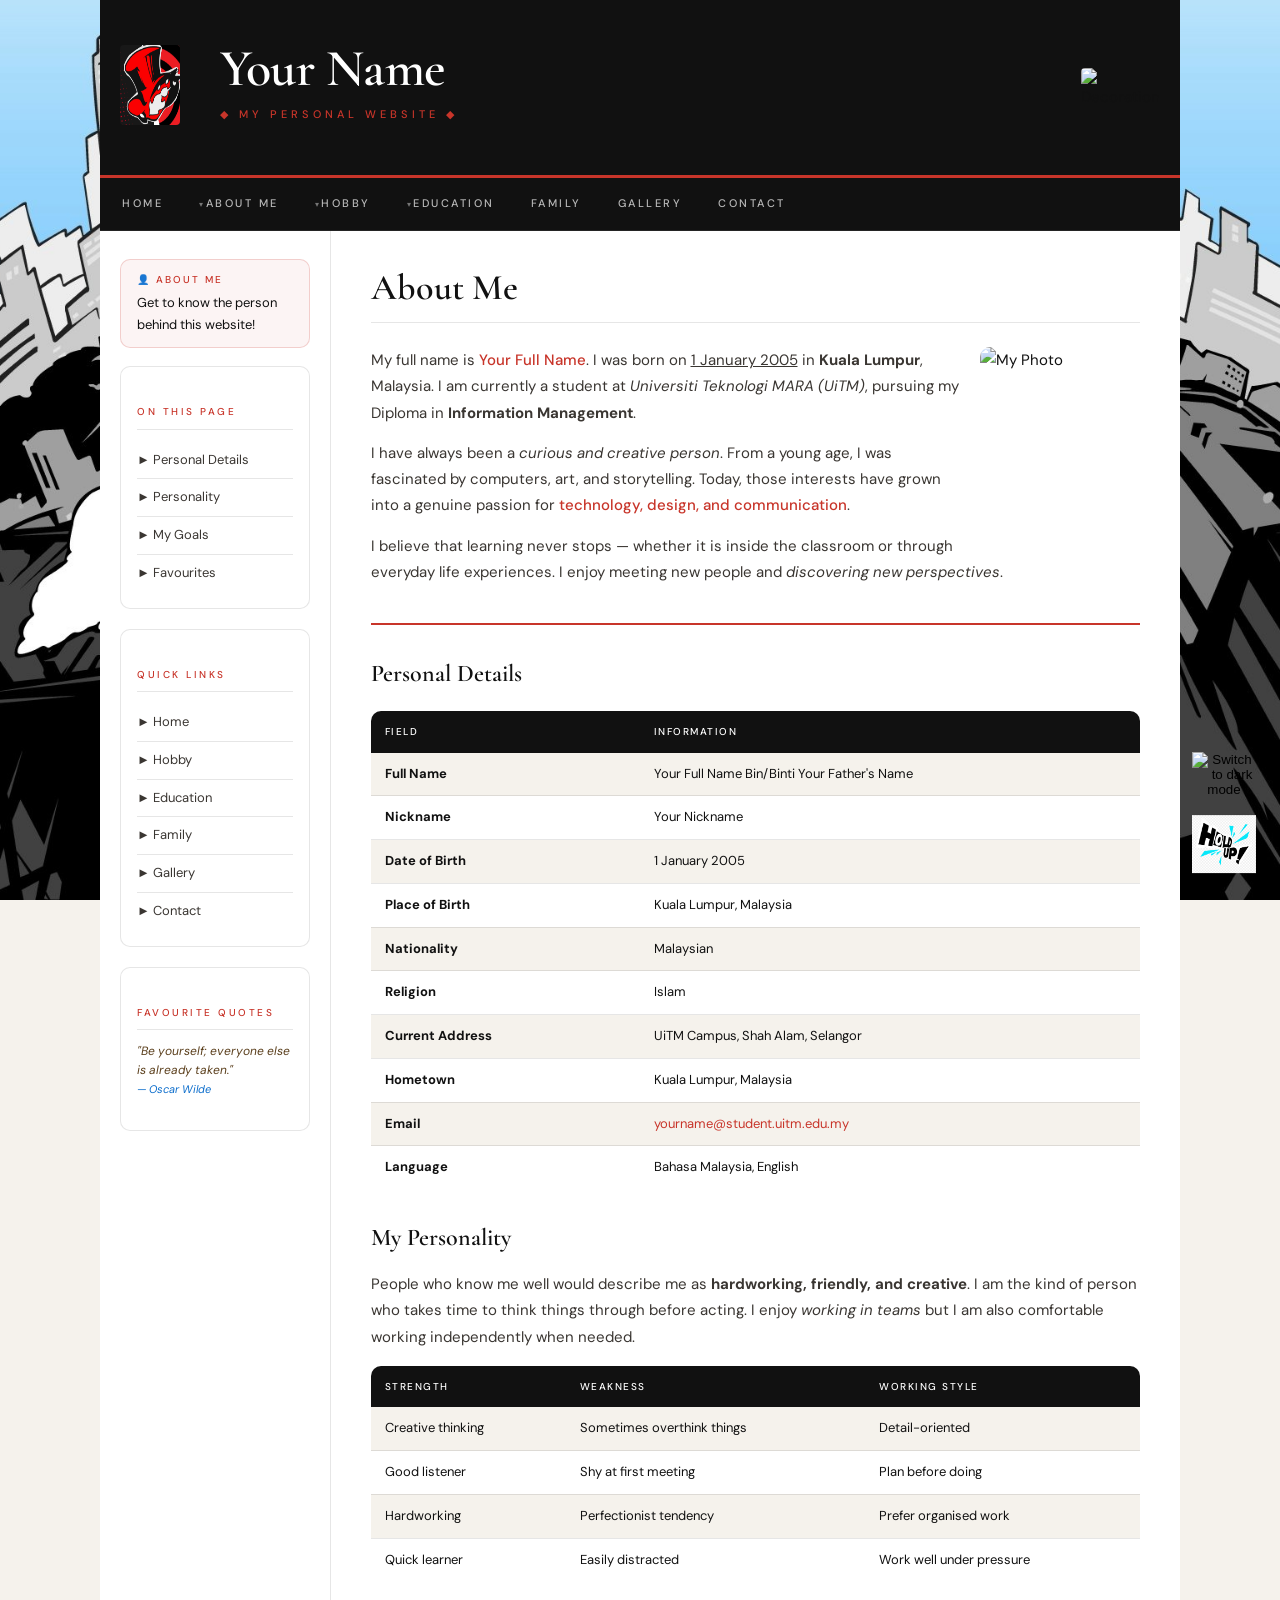
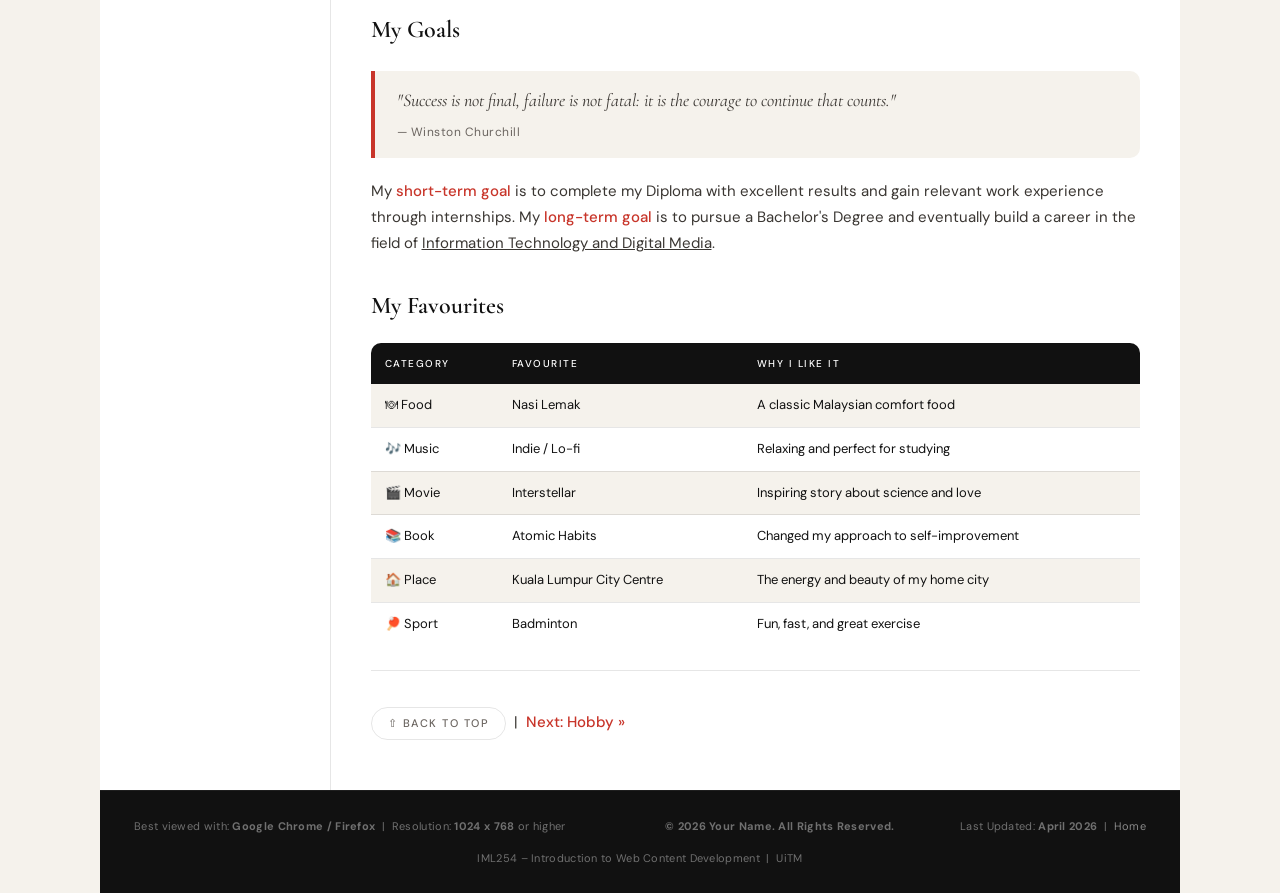
==== about.html @ 8f97bc29 "Update about.html" ====
<?xml version="1.0" encoding="UTF-8"?>
<!DOCTYPE html PUBLIC "-//W3C//DTD XHTML 1.0 Strict//EN"
  "http://www.w3.org/TR/xhtml1/DTD/xhtml1-strict.dtd">
<html xmlns="http://www.w3.org/1999/xhtml" xml:lang="en" lang="en">
<head>
  <meta http-equiv="Content-Type" content="text/html; charset=UTF-8" />
  <meta name="description" content="About Your Name - personal background, personality and goals" />
  <meta name="keywords" content="about me, personal details, background, uitm student" />
  <meta name="author" content="Your Name" />
  <title>About Me | My Personal Website</title>
  <link rel="stylesheet" type="text/css" href="css/styles.css" />
</head>
<body>

  <!-- BACKGROUND MUSIC -->
  <audio id="bg-music" src="audio/bg.mp3" loop="loop" preload="auto">
  </audio>

<div class="page-wrapper">

  <!-- HEADER / BANNER -->
  <div id="header">
    <table cellpadding="0" cellspacing="0" border="0">
      <tr>
        <td class="banner-left">
          <img src="images/logo.png" alt="Logo" width="80" height="80" />
        </td>
        <td class="banner-center">
          <p class="site-title">Your Name</p>
          <p class="site-subtitle">&#9670; My Personal Website &#9670;</p>
        </td>
        <td class="banner-right">
          <img src="images/banner-deco.png" alt="Decoration" width="80" height="80" />
        </td>
      </tr>
    </table>
  </div>

  <!-- NAVIGATION -->
 <div id="navigation">
  <ul id="nav-list">
    <li><a href="index.html">Home</a></li>
    <li>
      <a href="about.html">About Me</a>
      <ul>
        <li><a href="about.html#details">Personal Details</a></li>
        <li><a href="about.html#personality">Personality</a></li>
        <li><a href="about.html#goals">My Goals</a></li>
        <li><a href="about.html#favourites">Favourites</a></li>
      </ul>
    </li>
    <li>
      <a href="hobby.html">Hobby</a>
      <ul>
        <li><a href="hobby.html#photography">Photography</a></li>
        <li><a href="hobby.html#reading">Reading</a></li>
        <li><a href="hobby.html#badminton">Badminton</a></li>
        <li><a href="hobby.html#cooking">Cooking</a></li>
      </ul>
    </li>
    <li>
      <a href="education.html">Education</a>
      <ul>
        <li><a href="education.html#university">University</a></li>
        <li><a href="education.html#secondary">Secondary School</a></li>
        <li><a href="education.html#achievements">Achievements</a></li>
        <li><a href="education.html#cocurriculum">Co-Curriculum</a></li>
      </ul>
    </li>
    <li><a href="family.html">Family</a></li>
    <li><a href="gallery.html">Gallery</a></li>
    <li><a href="contact.html">Contact</a></li>
  </ul>
</div>

  <!-- MAIN TABLE LAYOUT -->
  <table id="main-table" cellpadding="0" cellspacing="0" border="0">
    <tr>

      <!-- SIDEBAR -->
      <td id="sidebar">
        <div class="announce-box">
          <strong>&#128100; About Me</strong>
          Get to know the person behind this website!
        </div>
        <div class="sidebar-box">
          <h3>On This Page</h3>
          <ul>
            <li><a href="#details">&#9658; Personal Details</a></li>
            <li><a href="#personality">&#9658; Personality</a></li>
            <li><a href="#goals">&#9658; My Goals</a></li>
            <li><a href="#favourites">&#9658; Favourites</a></li>
          </ul>
        </div>
        <div class="sidebar-box">
          <h3>Quick Links</h3>
          <ul>
            <li><a href="index.html">&#9658; Home</a></li>
            <li><a href="hobby.html">&#9658; Hobby</a></li>
            <li><a href="education.html">&#9658; Education</a></li>
            <li><a href="family.html">&#9658; Family</a></li>
            <li><a href="gallery.html">&#9658; Gallery</a></li>
            <li><a href="contact.html">&#9658; Contact</a></li>
          </ul>
        </div>
        <div class="sidebar-box">
          <h3>Favourite Quotes</h3>
          <p style="font-size: 12px; font-style: italic; color: #5a3e1b; line-height: 1.6;">
            "Be yourself; everyone else is already taken."<br />
            <span style="color: #0d6ecc; font-size: 11px;">&#8212; Oscar Wilde</span>
          </p>
        </div>
      </td>

      <!-- CONTENT -->
      <td id="content">
        <a name="top" id="top"></a>
        <h1>About Me</h1>

        <div class="clearfix">
          <img src="images/about-photo.jpg" alt="My Photo" width="160" height="190" class="float-right" />
          <p>My full name is <strong class="text-accent">Your Full Name</strong>. I was born on
          <u>1 January 2005</u> in <strong>Kuala Lumpur</strong>, Malaysia. I am currently
          a student at <em>Universiti Teknologi MARA (UiTM)</em>, pursuing my Diploma in
          <strong>Information Management</strong>.</p>
          <p>I have always been a <span class="text-italic">curious and creative person</span>.
          From a young age, I was fascinated by computers, art, and storytelling. Today,
          those interests have grown into a genuine passion for <span class="text-accent">
          technology, design, and communication</span>.</p>
          <p>I believe that learning never stops &#8212; whether it is inside the classroom or
          through everyday life experiences. I enjoy meeting new people and
          <em>discovering new perspectives</em>.</p>
        </div>

        <hr class="thick" />

        <a name="details" id="details"></a>
        <h2>Personal Details</h2>
        <table class="data-table" cellpadding="0" cellspacing="0" border="0">
          <tr><th style="width: 35%;">Field</th><th>Information</th></tr>
          <tr><td><strong>Full Name</strong></td><td>Your Full Name Bin/Binti Your Father's Name</td></tr>
          <tr><td><strong>Nickname</strong></td><td>Your Nickname</td></tr>
          <tr><td><strong>Date of Birth</strong></td><td>1 January 2005</td></tr>
          <tr><td><strong>Place of Birth</strong></td><td>Kuala Lumpur, Malaysia</td></tr>
          <tr><td><strong>Nationality</strong></td><td>Malaysian</td></tr>
          <tr><td><strong>Religion</strong></td><td>Islam</td></tr>
          <tr><td><strong>Current Address</strong></td><td>UiTM Campus, Shah Alam, Selangor</td></tr>
          <tr><td><strong>Hometown</strong></td><td>Kuala Lumpur, Malaysia</td></tr>
          <tr><td><strong>Email</strong></td><td><a href="mailto:yourname@student.uitm.edu.my">yourname@student.uitm.edu.my</a></td></tr>
          <tr><td><strong>Language</strong></td><td>Bahasa Malaysia, English</td></tr>
        </table>

        <a name="personality" id="personality"></a>
        <h2>My Personality</h2>
        <p>People who know me well would describe me as <strong>hardworking, friendly, and
        creative</strong>. I am the kind of person who takes time to think things through
        before acting. I enjoy <em>working in teams</em> but I am also comfortable working
        independently when needed.</p>
        <table class="data-table" cellpadding="0" cellspacing="0" border="0">
          <tr><th>Strength</th><th>Weakness</th><th>Working Style</th></tr>
          <tr><td>Creative thinking</td><td>Sometimes overthink things</td><td>Detail-oriented</td></tr>
          <tr><td>Good listener</td><td>Shy at first meeting</td><td>Plan before doing</td></tr>
          <tr><td>Hardworking</td><td>Perfectionist tendency</td><td>Prefer organised work</td></tr>
          <tr><td>Quick learner</td><td>Easily distracted</td><td>Work well under pressure</td></tr>
        </table>

        <a name="goals" id="goals"></a>
        <h2>My Goals</h2>
        <blockquote>
          "Success is not final, failure is not fatal: it is the courage to continue that counts."
          <cite>&#8212; Winston Churchill</cite>
        </blockquote>
        <p>My <span class="text-bold text-accent">short-term goal</span> is to complete my
        Diploma with excellent results and gain relevant work experience through internships.
        My <span class="text-bold text-accent">long-term goal</span> is to pursue a
        Bachelor's Degree and eventually build a career in the field of
        <u>Information Technology and Digital Media</u>.</p>

        <a name="favourites" id="favourites"></a>
        <h2>My Favourites</h2>
        <table class="data-table" cellpadding="0" cellspacing="0" border="0">
          <tr><th>Category</th><th>Favourite</th><th>Why I Like It</th></tr>
          <tr><td>&#127869; Food</td><td>Nasi Lemak</td><td>A classic Malaysian comfort food</td></tr>
          <tr><td>&#127926; Music</td><td>Indie / Lo-fi</td><td>Relaxing and perfect for studying</td></tr>
          <tr><td>&#127916; Movie</td><td>Interstellar</td><td>Inspiring story about science and love</td></tr>
          <tr><td>&#128218; Book</td><td>Atomic Habits</td><td>Changed my approach to self-improvement</td></tr>
          <tr><td>&#127968; Place</td><td>Kuala Lumpur City Centre</td><td>The energy and beauty of my home city</td></tr>
          <tr><td>&#127955; Sport</td><td>Badminton</td><td>Fun, fast, and great exercise</td></tr>
        </table>

        <hr />
        <p>
          <a href="#top" class="back-top">&#8679; Back to Top</a> &#160;|&#160;
          <a href="hobby.html" class="nav-link">Next: Hobby &#187;</a>
        </p>
      </td>
    </tr>
  </table>

  <!-- DISCLAIMER / FOOTER -->
  <div id="disclaimer">
    <table class="disclaimer-table" cellpadding="0" cellspacing="0" border="0">
      <tr>
        <td class="disc-left">Best viewed with: <strong>Google Chrome / Firefox</strong> &#160;|&#160; Resolution: <strong>1024 x 768</strong> or higher</td>
        <td class="disc-center"><strong>&#169; 2026 Your Name. All Rights Reserved.</strong></td>
        <td class="disc-right">Last Updated: <strong>April 2026</strong> &#160;|&#160; <a href="index.html">Home</a></td>
      </tr>
      <tr>
        <td colspan="3" class="disc-center" style="padding-top: 6px;">
          IML254 &#8211; Introduction to Web Content Development &#160;|&#160; UiTM
        </td>
      </tr>
    </table>
  </div>

</div>

<!-- DARK MODE BUTTON -->
<button id="dark-toggle" onclick="toggleDark()" title="Toggle Dark Mode">
  <img id="dark-icon" src="images/moon.png" alt="Switch to dark mode" />
</button>

<!-- MUSIC BUTTON -->
<button id="music-toggle" onclick="toggleMusic()" title="Toggle Music">
  <img id="music-icon" src="images/sound.png" alt="Play music" />
</button
 <!-- RAIN CANVAS -->
<canvas id="rain-canvas"></canvas>

<script type="text/javascript" src="js/script.js"></script>

</body>
</html>
---- css/styles.css ----
/* ==============================================
   IML254 — Personal Website
   External Stylesheet (styles.css)
   Author: Irfan
   Last Updated: June 2026

   LIGHT MODE PALETTE:
     Off-white:    #F5F2EC
     Ink:          #111111
     Accent Red:   #C8352A
     Warm Gray:    #6B6560
     Surface:      #FFFFFF
     BG Image:     background_2.jpg

   DARK MODE PALETTE:
     Deep:         #0E0E0E
     Surface:      #191917
     Accent Red:   #E5453A
     Gold:         #f0e040
     Soft White:   #EEEBE4
     BG Image:     background_1.webp
   ============================================== */

@import url('https://fonts.googleapis.com/css2?family=Cormorant+Garamond:ital,wght@0,400;0,600;1,400&family=DM+Sans:wght@300;400;500&display=swap');

/* ── RESET ── */
*, *::before, *::after {
  margin: 0;
  padding: 0;
  box-sizing: border-box;
}

html {
  scroll-behavior: smooth;
  font-size: 16px;
}

/* ── CSS VARIABLES ── */
:root {
  --bg:           #F5F2EC;
  --surface:      #FFFFFF;
  --ink:          #111111;
  --ink-2:        #3A3632;
  --muted:        #6B6560;
  --border:       rgba(17,17,17,0.1);
  --accent:       #C8352A;
  --accent-dark:  #8C1F17;
  --gold:         #C8A94A;
  --nav-bg:       #111111;

  --font-display: 'Cormorant Garamond', Georgia, serif;
  --font-body:    'DM Sans', -apple-system, sans-serif;

  --ease-out:     cubic-bezier(0.22, 1, 0.36, 1);
  --transition:   0.3s var(--ease-out);

  --radius-sm:    4px;
  --radius-md:    10px;
  --radius-lg:    18px;
}

/* ── BASE ── */
body {
  font-family: var(--font-body);
  font-size: 15px;
  font-weight: 400;
  line-height: 1.75;
  background-color: var(--bg);
  background-image: url('../images/background_2.jpg');
  background-attachment: fixed;
  background-size: cover;
  background-position: center;
  color: var(--ink);
  -webkit-font-smoothing: antialiased;
  transition: background-color 0.4s ease, background-image 0.4s ease, color 0.4s ease;
}

/* ── PAGE WRAPPER ── */
.page-wrapper {
  max-width: 1080px;
  margin: 0 auto;
  animation: fadeUp 0.6s var(--ease-out) both;
}

@keyframes fadeUp {
  from { opacity: 0; transform: translateY(16px); }
  to   { opacity: 1; transform: translateY(0); }
}

/* ══════════════════════════════════════════════
   HEADER / BANNER
   ══════════════════════════════════════════════ */
#header {
  background-color: var(--nav-bg);
  position: relative;
  overflow: hidden;
  border-bottom: none;
}

#header::after {
  content: '';
  position: absolute;
  bottom: 0;
  left: 0;
  right: 0;
  height: 3px;
  background: var(--accent);
}

#header table {
  width: 100%;
}

#header .banner-left,
#header .banner-right {
  width: 100px;
  padding: 24px 20px;
  vertical-align: middle;
}

#header .banner-left { text-align: left; }
#header .banner-right { text-align: right; }

#header .banner-center {
  vertical-align: middle;
  text-align: center;
  padding: 40px 20px;
}

#header .banner-left img,
#header .banner-right img {
  transition: transform 0.4s var(--ease-out);
  border: none;
  border-radius: var(--radius-sm);
}

#header .banner-left img:hover,
#header .banner-right img:hover {
  transform: rotate(8deg) scale(1.08);
}

.site-title {
  font-family: var(--font-display);
  font-size: 52px;
  font-weight: 600;
  color: #FFFFFF;
  letter-spacing: -0.5px;
  line-height: 1.1;
  margin-bottom: 8px;
  animation: fadeDown 0.7s var(--ease-out) both;
}

.site-subtitle {
  font-family: var(--font-body);
  font-size: 11px;
  font-weight: 500;
  color: var(--accent);
  letter-spacing: 4px;
  text-transform: uppercase;
  animation: fadeDown 0.7s 0.12s var(--ease-out) both;
}

@keyframes fadeDown {
  from { opacity: 0; transform: translateY(-8px); }
  to   { opacity: 1; transform: translateY(0); }
}

/* ══════════════════════════════════════════════
   NAVIGATION
   ══════════════════════════════════════════════ */
#navigation {
  background-color: var(--nav-bg);
  border-bottom: 1px solid rgba(255,255,255,0.08);
  position: sticky;
  top: 0;
  z-index: 100;
}

#nav-list {
  list-style: none;
  display: flex;
  flex-wrap: wrap;
  padding: 0 4px;
}

#nav-list > li {
  position: relative;
}

#nav-list > li > a {
  display: block;
  font-family: var(--font-body);
  font-size: 11px;
  font-weight: 500;
  text-transform: uppercase;
  letter-spacing: 2.5px;
  color: rgba(255,255,255,0.7);
  text-decoration: none;
  padding: 16px 18px;
  transition: color 0.2s ease;
  position: relative;
}

#nav-list > li > a::after {
  content: '';
  position: absolute;
  bottom: 0;
  left: 18px;
  right: 18px;
  height: 2px;
  background: var(--accent);
  transform: scaleX(0);
  transform-origin: left;
  transition: transform 0.25s var(--ease-out);
}

#nav-list > li:hover > a { color: #FFFFFF; }
#nav-list > li:hover > a::after { transform: scaleX(1); }

#nav-list > li:has(> ul) > a::before {
  content: ' ▾';
  font-size: 8px;
  opacity: 0.6;
}

/* Dropdown */
#nav-list > li > ul {
  display: none;
  position: absolute;
  top: 100%;
  left: 0;
  min-width: 200px;
  background-color: #1A1A18;
  border: 1px solid rgba(255,255,255,0.08);
  border-top: 2px solid var(--accent);
  border-radius: 0 0 var(--radius-md) var(--radius-md);
  list-style: none;
  padding: 6px 0;
  z-index: 200;
  animation: dropIn 0.2s var(--ease-out) both;
}

@keyframes dropIn {
  from { opacity: 0; transform: translateY(-6px); }
  to   { opacity: 1; transform: translateY(0); }
}

#nav-list > li:hover > ul,
#nav-list > li:focus-within > ul {
  display: block;
}

#nav-list > li > ul > li > a {
  display: block;
  padding: 10px 20px;
  color: rgba(255,255,255,0.65);
  text-decoration: none;
  font-family: var(--font-body);
  font-size: 12px;
  letter-spacing: 0.3px;
  border-left: 2px solid transparent;
  transition: color 0.15s ease, border-color 0.15s ease, padding-left 0.15s ease;
}

#nav-list > li > ul > li > a:hover {
  color: #FFFFFF;
  border-left-color: var(--accent);
  padding-left: 24px;
}

/* ══════════════════════════════════════════════
   MAIN LAYOUT
   ══════════════════════════════════════════════ */
#main-table {
  width: 100%;
  border-collapse: collapse;
}

#main-table td {
  vertical-align: top;
}

/* ── SIDEBAR ── */
#sidebar {
  width: 230px;
  background-color: var(--surface);
  border-right: 1px solid var(--border);
  padding: 28px 20px;
  transition: background-color 0.4s ease;
}

.sidebar-box {
  background-color: var(--surface);
  border: 1px solid var(--border);
  border-radius: var(--radius-md);
  margin-bottom: 20px;
  padding: 16px;
  transition: background-color 0.4s ease, border-color 0.4s ease;
}

.sidebar-box h3 {
  font-family: var(--font-body);
  font-size: 10px;
  font-weight: 500;
  text-transform: uppercase;
  letter-spacing: 2.5px;
  color: var(--accent);
  margin-bottom: 12px;
  padding-bottom: 8px;
  border-bottom: 1px solid var(--border);
}

.sidebar-box ul {
  list-style: none;
}

.sidebar-box ul li {
  padding: 5px 0;
  border-bottom: 1px solid var(--border);
  font-size: 13px;
}

.sidebar-box ul li:last-child { border-bottom: none; }

.sidebar-box ul li a {
  color: var(--ink-2);
  text-decoration: none;
  font-size: 13px;
  transition: color 0.2s ease, padding-left 0.2s ease;
  display: block;
  padding: 2px 0;
}

.sidebar-box ul li a:hover {
  color: var(--accent);
  padding-left: 6px;
}

/* ── CONTENT AREA ── */
#content {
  padding: 36px 40px;
  background-color: var(--surface);
  transition: background-color 0.4s ease;
}

/* ══════════════════════════════════════════════
   TYPOGRAPHY
   ══════════════════════════════════════════════ */
h1 {
  font-family: var(--font-display);
  font-size: 36px;
  font-weight: 600;
  color: var(--ink);
  line-height: 1.15;
  border-bottom: 1px solid var(--border);
  padding-bottom: 14px;
  margin-bottom: 24px;
  transition: color 0.4s ease;
}

h2 {
  font-family: var(--font-display);
  font-size: 24px;
  font-weight: 600;
  color: var(--ink);
  margin: 28px 0 12px;
  transition: color 0.4s ease;
}

h3 {
  font-family: var(--font-body);
  font-size: 11px;
  font-weight: 500;
  color: var(--muted);
  margin: 20px 0 8px;
  text-transform: uppercase;
  letter-spacing: 2px;
  transition: color 0.4s ease;
}

p {
  margin-bottom: 14px;
  color: var(--ink-2);
  text-align: left;
}

/* ── TEXT UTILITIES ── */
.text-bold   { font-weight: 600; }
.text-italic { font-style: italic; }
.text-under  { text-decoration: underline; }
.text-accent { color: var(--accent); font-weight: 500; }
.text-muted  { color: var(--muted); font-size: 13px; }
.text-large  { font-size: 20px; }
.text-small  { font-size: 12px; }

/* ── LINKS ── */
a {
  color: var(--accent);
  text-decoration: none;
  transition: color 0.2s ease;
}

a:hover            { color: var(--accent-dark); text-decoration: underline; }
a:visited          { color: var(--accent-dark); }
a.nav-link         { font-weight: 500; text-decoration: none; }
a.nav-link:hover   { text-decoration: underline; }
a.ext-link::after  { content: " →"; font-size: 11px; }

/* ── IMAGES ── */
img {
  border: none;
  border-radius: var(--radius-md);
  max-width: 100%;
  transition: border-color 0.4s ease;
}

img.float-left  { float: left;  margin: 0 20px 14px 0; }
img.float-right { float: right; margin: 0 0 14px 20px; }

img.thumbnail {
  width: 90px;
  height: 70px;
  object-fit: cover;
  cursor: pointer;
  border-radius: var(--radius-md);
  border: 2px solid var(--border);
  transition: transform 0.25s var(--ease-out), box-shadow 0.25s ease, opacity 0.2s ease;
}

img.thumbnail:hover {
  opacity: 0.9;
  transform: scale(1.06);
  box-shadow: 0 8px 24px rgba(0,0,0,0.12);
}

.clearfix::after { content: ""; display: table; clear: both; }

/* ══════════════════════════════════════════════
   DATA TABLE
   ══════════════════════════════════════════════ */
table.data-table {
  width: 100%;
  border-collapse: collapse;
  margin: 16px 0 24px;
  font-size: 13px;
  border-radius: var(--radius-md);
  overflow: hidden;
}

table.data-table th {
  background-color: var(--ink);
  color: #FFFFFF;
  font-family: var(--font-body);
  font-size: 10px;
  font-weight: 500;
  text-transform: uppercase;
  letter-spacing: 1.5px;
  padding: 12px 14px;
  text-align: left;
  border: none;
}

table.data-table td {
  padding: 10px 14px;
  border-bottom: 1px solid var(--border);
  vertical-align: top;
  background-color: var(--surface);
  transition: background-color 0.15s ease;
}

table.data-table tr:last-child td { border-bottom: none; }
table.data-table tr:nth-child(even) td { background-color: var(--bg); }
table.data-table tr:hover td { background-color: rgba(200,53,42,0.04); }

/* ── GALLERY TABLE ── */
table.gallery-table {
  width: 100%;
  border-collapse: separate;
  border-spacing: 10px;
  margin: 16px 0;
}

table.gallery-table td {
  text-align: center;
  background-color: var(--surface);
  border: 1px solid var(--border);
  border-radius: var(--radius-md);
  padding: 10px;
  font-size: 11px;
  color: var(--muted);
  font-style: italic;
}

/* ── PROFILE BOX ── */
.profile-box {
  background-color: var(--bg);
  border: 1px solid var(--border);
  border-left: 4px solid var(--accent);
  border-radius: 0 var(--radius-md) var(--radius-md) 0;
  padding: 22px 24px;
  margin-bottom: 24px;
  transition: background-color 0.4s ease;
}

/* ── BLOCKQUOTE ── */
blockquote {
  background-color: var(--bg);
  border-left: 4px solid var(--accent);
  border-radius: 0 var(--radius-md) var(--radius-md) 0;
  padding: 16px 22px;
  margin: 20px 0;
  font-family: var(--font-display);
  font-style: italic;
  font-size: 18px;
  color: var(--ink-2);
  line-height: 1.55;
  transition: background-color 0.4s ease;
}

blockquote cite {
  display: block;
  font-family: var(--font-body);
  font-size: 12px;
  font-style: normal;
  color: var(--muted);
  margin-top: 8px;
  letter-spacing: 0.5px;
}

/* ── HR ── */
hr {
  border: none;
  border-top: 1px solid var(--border);
  margin: 24px 0;
}

hr.thick {
  border-top: 2px solid var(--accent);
}

/* ── ANNOUNCEMENT BOX ── */
.announce-box {
  background-color: rgba(200,53,42,0.05);
  border: 1px solid rgba(200,53,42,0.2);
  border-radius: var(--radius-md);
  padding: 12px 16px;
  font-size: 13px;
  color: var(--ink);
  margin-bottom: 18px;
  line-height: 1.65;
}

.announce-box strong {
  display: block;
  color: var(--accent);
  font-size: 10px;
  text-transform: uppercase;
  letter-spacing: 2px;
  font-weight: 500;
  margin-bottom: 4px;
}

/* ── HOBBY CARD ── */
.hobby-card {
  background-color: var(--surface);
  border: 1px solid var(--border);
  border-radius: var(--radius-lg);
  padding: 20px 22px;
  margin-bottom: 18px;
  transition: transform 0.25s var(--ease-out), box-shadow 0.25s ease, border-color 0.25s ease;
}

.hobby-card:hover {
  transform: translateY(-3px);
  box-shadow: 0 10px 30px rgba(0,0,0,0.08);
  border-color: rgba(200,53,42,0.25);
}

.hobby-card h3 {
  color: var(--ink);
  font-size: 14px;
  text-transform: none;
  letter-spacing: 0;
  margin-bottom: 8px;
}

/* ── BACK TO TOP ── */
a.back-top {
  display: inline-flex;
  align-items: center;
  gap: 6px;
  font-size: 11px;
  font-family: var(--font-body);
  font-weight: 500;
  text-transform: uppercase;
  letter-spacing: 1.5px;
  color: var(--muted);
  text-decoration: none;
  border: 1px solid var(--border);
  border-radius: 100px;
  padding: 6px 16px;
  margin-top: 12px;
  transition: background-color 0.2s ease, color 0.2s ease, border-color 0.2s ease;
}

a.back-top:hover {
  background-color: var(--accent);
  border-color: var(--accent);
  color: #FFFFFF;
  text-decoration: none;
}

/* ── BTN SECONDARY ── */
.btn-secondary {
  display: inline-block;
  padding: 10px 24px;
  background: transparent;
  color: var(--ink);
  border: 1.5px solid var(--ink);
  border-radius: 100px;
  font-family: var(--font-body);
  font-weight: 500;
  font-size: 13px;
  letter-spacing: 0.3px;
  text-decoration: none;
  transition: background-color 0.2s ease, color 0.2s ease, transform 0.2s ease;
}

.btn-secondary:hover {
  background-color: var(--ink);
  color: #FFFFFF;
  text-decoration: none;
  transform: translateY(-1px);
}

/* ══════════════════════════════════════════════
   FOOTER
   ══════════════════════════════════════════════ */
#disclaimer {
  background-color: var(--nav-bg);
  color: rgba(255,255,255,0.4);
  text-align: center;
  padding: 20px 24px;
  font-size: 11px;
  font-family: var(--font-body);
  letter-spacing: 0.3px;
  border-top: 1px solid rgba(255,255,255,0.06);
  line-height: 2;
}

#disclaimer a            { color: rgba(255,255,255,0.5); text-decoration: none; }
#disclaimer a:hover      { color: #FFFFFF; }
.disclaimer-table        { width: 100%; }
#disclaimer td           { padding: 4px 10px; vertical-align: middle; }
#disclaimer .disc-left   { text-align: left; }
#disclaimer .disc-right  { text-align: right; }
#disclaimer .disc-center { text-align: center; }

/* ══════════════════════════════════════════════
   FLOATING BUTTONS
   — Raw image buttons, no circle/background
   ══════════════════════════════════════════════ */
#dark-toggle,
#music-toggle {
  position: fixed;
  right: 24px;
  z-index: 9999;
  background: none;
  border: none;
  padding: 0;
  margin: 0;
  cursor: pointer;
  box-shadow: none;
  outline: none;
  display: block;
  -webkit-appearance: none;
  appearance: none;
}

#dark-toggle  { bottom: 84px; }
#music-toggle { bottom: 24px; }

#dark-toggle img,
#music-toggle img {
  width: 64px;
  height: 64px;
  object-fit: contain;
  display: block;
  border-radius: 0;
  border: none;
  pointer-events: none;
  transition: transform 0.2s ease, opacity 0.2s ease;
}

#dark-toggle:hover img,
#music-toggle:hover img {
  transform: scale(1.15);
  opacity: 0.75;
}

/* ── RAIN CANVAS ── */
#rain-canvas {
  position: fixed;
  top: 0; left: 0;
  width: 100%; height: 100%;
  pointer-events: none;
  z-index: 9998;
}

/* ── SCROLLBAR ── */
::-webkit-scrollbar       { width: 6px; }
::-webkit-scrollbar-track { background: transparent; }
::-webkit-scrollbar-thumb { background: var(--border); border-radius: 4px; }
::-webkit-scrollbar-thumb:hover { background: var(--accent); }

/* ── SELECTION ── */
::selection { background: rgba(200,53,42,0.15); color: var(--ink); }

/* ══════════════════════════════════════════════
   DARK MODE
   ══════════════════════════════════════════════ */
body.dark-mode {
  --bg:           #0E0E0E;
  --surface:      #191917;
  --ink:          #EEEBE4;
  --ink-2:        #C8C4BC;
  --muted:        #6E6A62;
  --border:       rgba(255,255,255,0.08);
  --accent:       #E5453A;
  --accent-dark:  #f0e040;
  --gold:         #f0e040;
  --nav-bg:       #080808;

  background-image: url('../images/background_1.webp');
}

body.dark-mode .site-subtitle { color: var(--gold); }

body.dark-mode #header::after { background: var(--gold); }

body.dark-mode #navigation {
  border-bottom-color: rgba(255,255,255,0.05);
}

body.dark-mode #nav-list > li > a { color: rgba(255,255,255,0.55); }
body.dark-mode #nav-list > li:hover > a { color: #FFFFFF; }

body.dark-mode #nav-list > li > ul {
  background-color: #141412;
  border-color: rgba(255,255,255,0.06);
}

body.dark-mode #nav-list > li > ul > li > a { color: rgba(255,255,255,0.5); }
body.dark-mode #nav-list > li > ul > li > a:hover { color: var(--gold); }

body.dark-mode #sidebar        { background-color: #1a1a1a; }
body.dark-mode .sidebar-box    { background-color: #1F1F1D; }
body.dark-mode .sidebar-box h3 { color: var(--gold); }
body.dark-mode .sidebar-box ul li a       { color: var(--ink-2); }
body.dark-mode .sidebar-box ul li a:hover { color: var(--gold); }

body.dark-mode #content { background-color: #111111; }

body.dark-mode h1 { color: #ffffff; border-bottom-color: var(--accent); }
body.dark-mode h2 { color: var(--ink); }
body.dark-mode h3 { color: var(--accent); }

body.dark-mode table.data-table th {
  background-color: #6e1212;
  color: var(--gold);
}
body.dark-mode table.data-table td {
  background-color: var(--surface);
  color: var(--ink);
  border-color: #333333;
}
body.dark-mode table.data-table tr:nth-child(even) td { background-color: #141412; }
body.dark-mode table.data-table tr:hover td { background-color: rgba(229,69,58,0.06); }

body.dark-mode .hobby-card { background-color: #1F1F1D; }
body.dark-mode .hobby-card:hover { border-color: rgba(229,69,58,0.3); box-shadow: 0 10px 30px rgba(0,0,0,0.4); }
body.dark-mode .hobby-card h3 { color: var(--gold); }

body.dark-mode .profile-box { background-color: #1F1F1D; }
body.dark-mode blockquote   { background-color: #1A1A18; color: var(--ink-2); }

body.dark-mode .announce-box {
  background-color: rgba(229,69,58,0.07);
  border-color: rgba(229,69,58,0.18);
  color: var(--ink);
}
body.dark-mode .announce-box strong { color: var(--gold); }

body.dark-mode a         { color: var(--accent); }
body.dark-mode a:visited { color: var(--accent-dark); }
body.dark-mode a:hover   { color: var(--gold); }

body.dark-mode .text-accent { color: var(--gold); }
body.dark-mode .text-muted  { color: var(--muted); }

body.dark-mode img               { border-color: #6e1212; }
body.dark-mode img.thumbnail     { border-color: rgba(255,255,255,0.1); }
body.dark-mode img.thumbnail:hover { box-shadow: 0 8px 24px rgba(0,0,0,0.5); }

body.dark-mode .btn-secondary {
  color: var(--ink);
  border-color: rgba(255,255,255,0.2);
}
body.dark-mode .btn-secondary:hover {
  background-color: rgba(255,255,255,0.1);
  color: #FFFFFF;
}

body.dark-mode a.back-top {
  color: var(--gold);
  border-color: var(--gold);
}
body.dark-mode a.back-top:hover {
  background-color: var(--gold);
  border-color: var(--gold);
  color: #111111;
}

body.dark-mode #disclaimer {
  background-color: #0a0a0a;
  border-top-color: rgba(255,255,255,0.05);
}
body.dark-mode #disclaimer a       { color: var(--gold); }
body.dark-mode #disclaimer a:hover { color: #FFFFFF; }

body.dark-mode table.gallery-table td { background-color: #1F1F1D; }

body.dark-mode hr       { border-top-color: #333333; }
body.dark-mode hr.thick { border-top-color: var(--accent); }

body.dark-mode ::selection { background: rgba(229,69,58,0.2); color: var(--ink); }
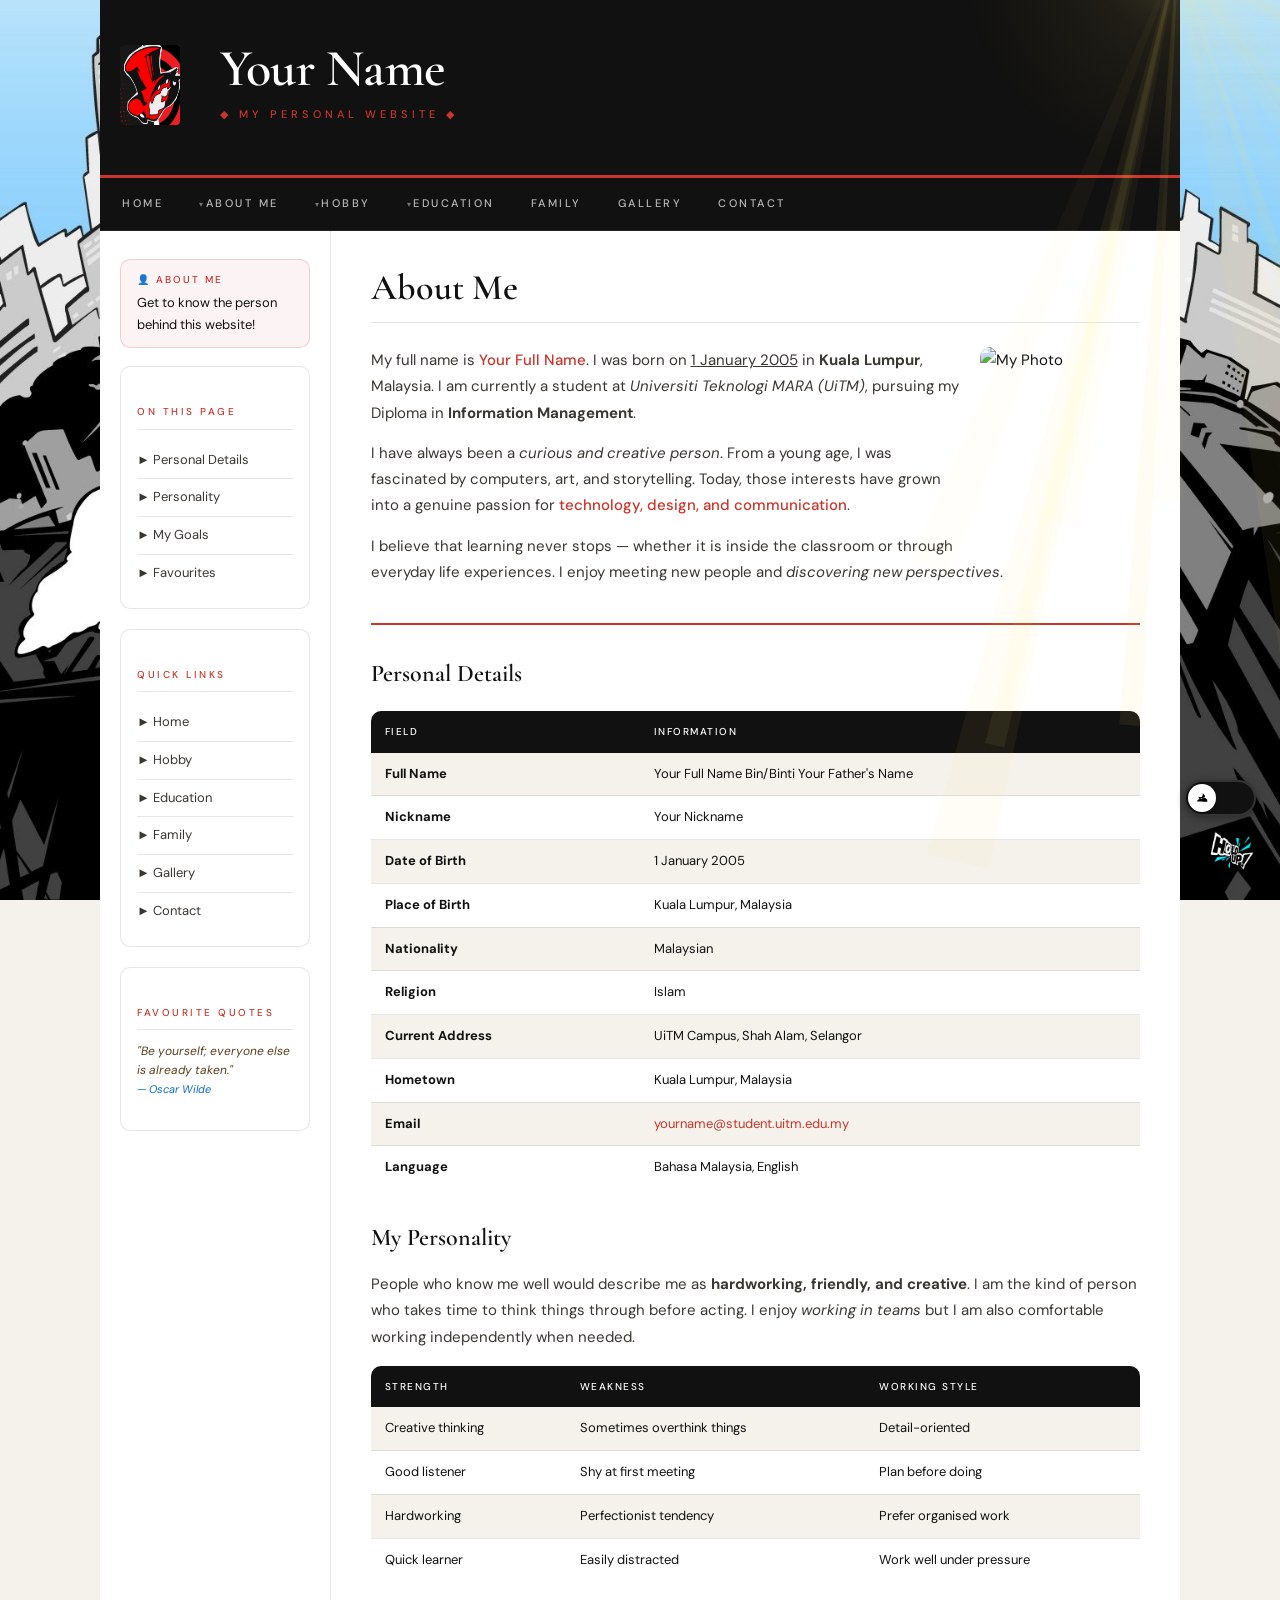
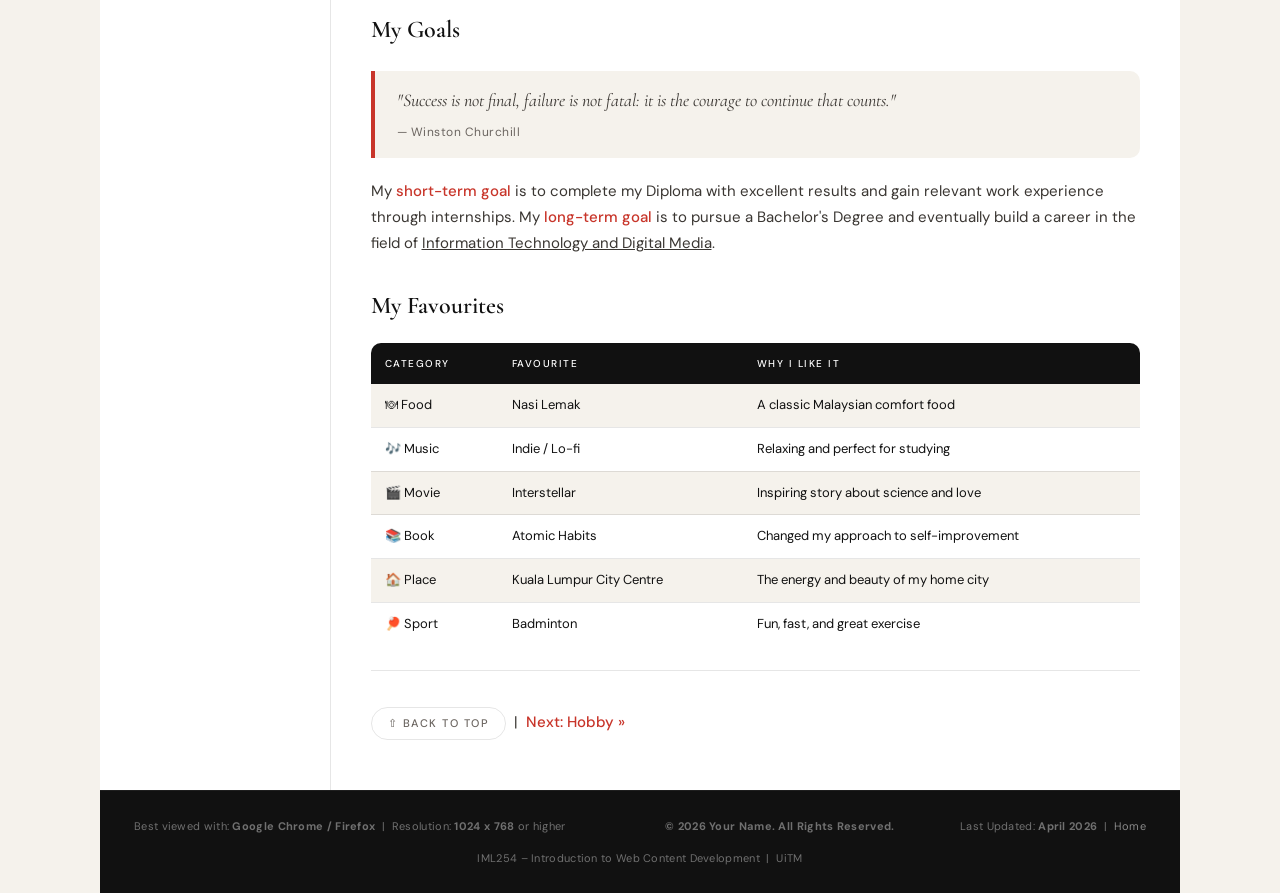
==== commit a528a432: "Update about.html" ====
--- a/about.html
+++ b/about.html
@@ -30,7 +30,6 @@
           <p class="site-subtitle">&#9670; My Personal Website &#9670;</p>
         </td>
         <td class="banner-right">
-          <img src="images/banner-deco.png" alt="Decoration" width="80" height="80" />
         </td>
       </tr>
     </table>
@@ -214,12 +213,15 @@
   </div>
 
 </div>
-
-<!-- DARK MODE BUTTON -->
-<button id="dark-toggle" onclick="toggleDark()" title="Toggle Dark Mode">
-  <img id="dark-icon" src="images/moon.png" alt="Switch to dark mode" />
-</button>
-
+  
+<!-- DARK MODE TOGGLE SWITCH -->
+<div id="dark-toggle" onclick="toggleDark()" title="Toggle Dark Mode" role="button" aria-label="Toggle dark mode">
+  <div id="toggle-track">
+    <div id="toggle-knob">
+      <img id="dark-icon" src="images/moon.png" alt="Switch to dark mode" />
+    </div>
+  </div>
+</div>
 <!-- MUSIC BUTTON -->
 <button id="music-toggle" onclick="toggleMusic()" title="Toggle Music">
   <img id="music-icon" src="images/sound.png" alt="Play music" />
--- a/css/styles.css
+++ b/css/styles.css
@@ -658,32 +658,87 @@
 
 /* ══════════════════════════════════════════════
    FLOATING BUTTONS
-   — Raw image buttons, no circle/background
    ══════════════════════════════════════════════ */
-#dark-toggle,
+
+#dark-toggle {
+  position: fixed;
+  right: 24px;
+  bottom: 84px;
+  z-index: 9999;
+  cursor: pointer;
+  user-select: none;
+  -webkit-user-select: none;
+}
+
+#toggle-track {
+  width: 72px;
+  height: 36px;
+  border-radius: 100px;
+  background-color: #111111;
+  border: 2px solid rgba(255,255,255,0.15);
+  position: relative;
+  transition: background-color 0.35s ease, border-color 0.35s ease, box-shadow 0.35s ease;
+  box-shadow: 0 2px 8px rgba(0,0,0,0.35);
+}
+
+body.dark-mode #toggle-track {
+  background-color: #F5F2EC;
+  border-color: rgba(0,0,0,0.12);
+}
+
+#toggle-knob {
+  width: 28px;
+  height: 28px;
+  border-radius: 50%;
+  background-color: #FFFFFF;
+  position: absolute;
+  top: 2px;
+  left: 2px;
+  display: flex;
+  align-items: center;
+  justify-content: center;
+  transition: transform 0.35s cubic-bezier(0.22, 1, 0.36, 1), background-color 0.35s ease;
+  box-shadow: 0 1px 4px rgba(0,0,0,0.25);
+}
+
+body.dark-mode #toggle-knob {
+  transform: translateX(36px);
+  background-color: #111111;
+}
+
+#dark-icon {
+  width: 16px;
+  height: 16px;
+  object-fit: contain;
+  border: none;
+  border-radius: 0;
+  pointer-events: none;
+  display: block;
+}
+
+#dark-toggle:hover #toggle-track {
+  box-shadow: 0 4px 16px rgba(0,0,0,0.45);
+}
+
 #music-toggle {
   position: fixed;
   right: 24px;
+  bottom: 24px;
   z-index: 9999;
   background: none;
   border: none;
   padding: 0;
   margin: 0;
   cursor: pointer;
-  box-shadow: none;
   outline: none;
   display: block;
   -webkit-appearance: none;
   appearance: none;
 }
 
-#dark-toggle  { bottom: 84px; }
-#music-toggle { bottom: 24px; }
-
-#dark-toggle img,
 #music-toggle img {
-  width: 64px;
-  height: 64px;
+  width: 48px;
+  height: 48px;
   object-fit: contain;
   display: block;
   border-radius: 0;
@@ -692,7 +747,6 @@
   transition: transform 0.2s ease, opacity 0.2s ease;
 }
 
-#dark-toggle:hover img,
 #music-toggle:hover img {
   transform: scale(1.15);
   opacity: 0.75;
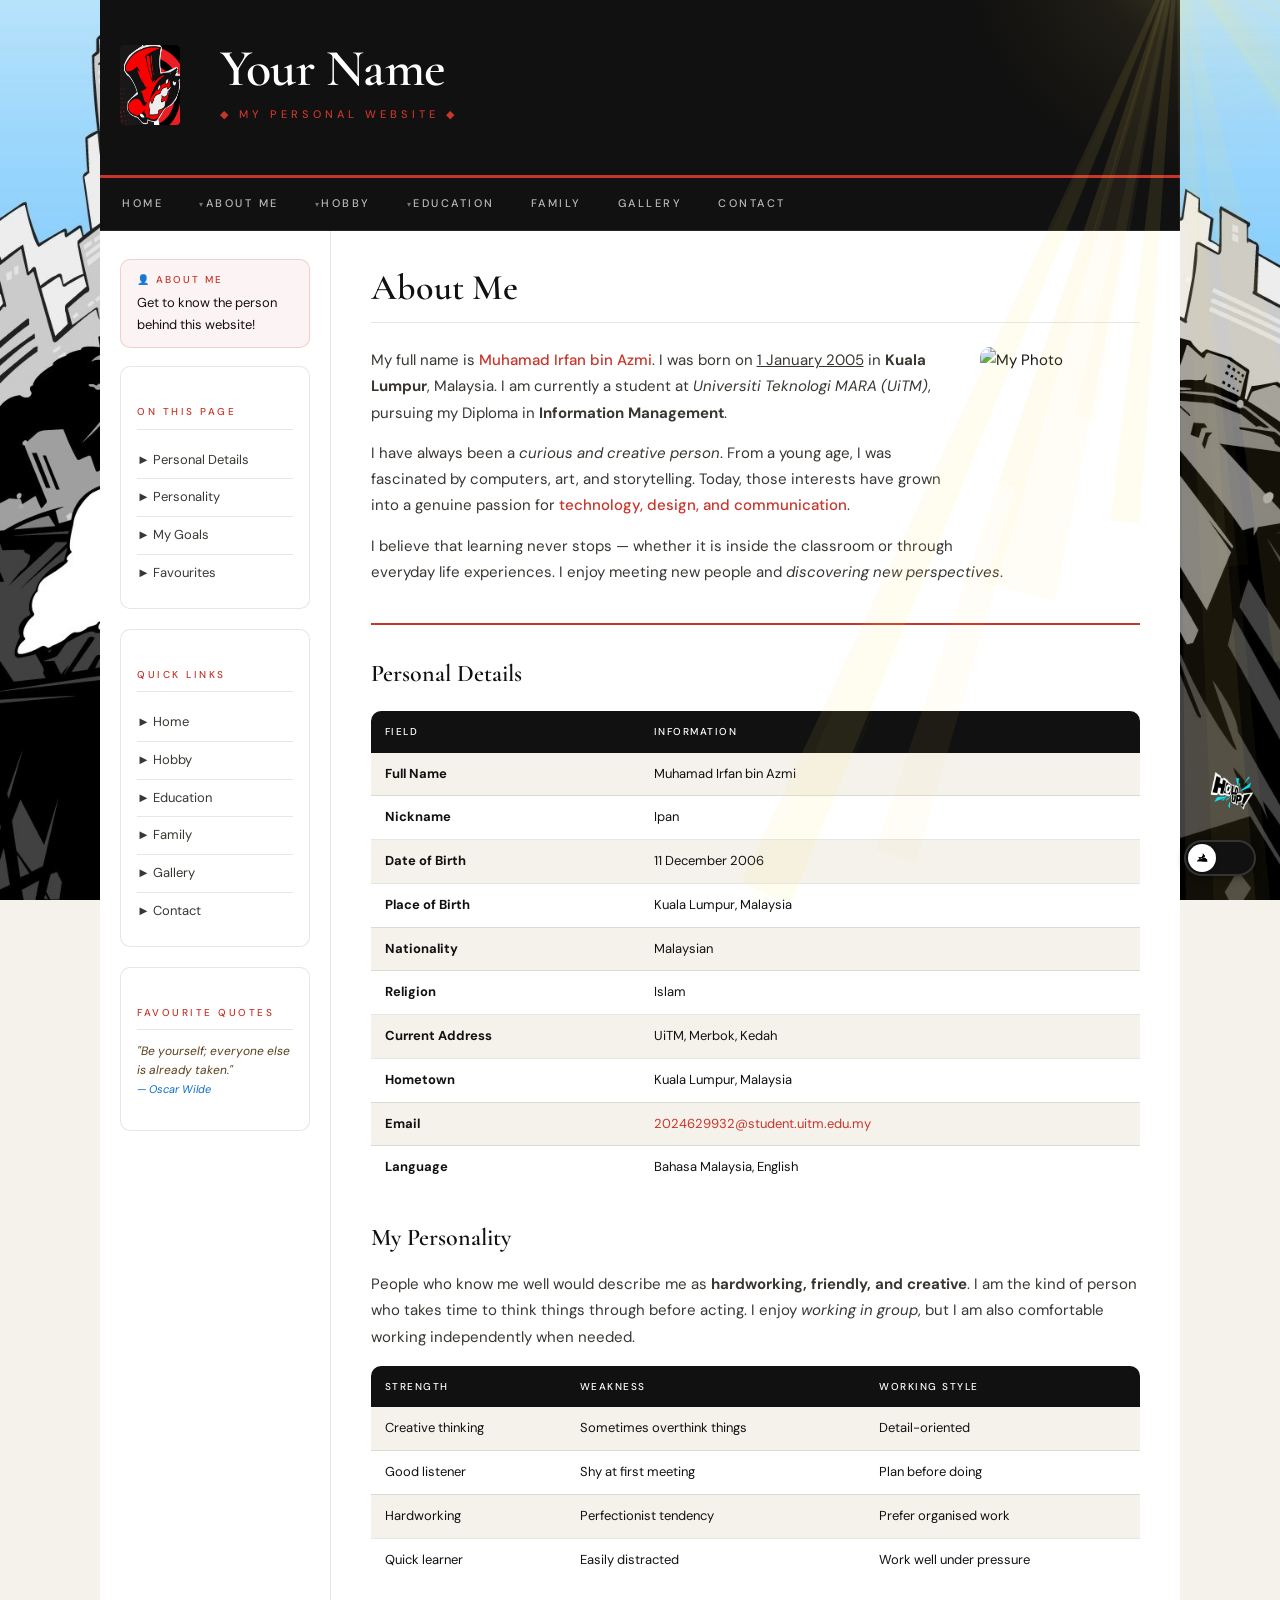
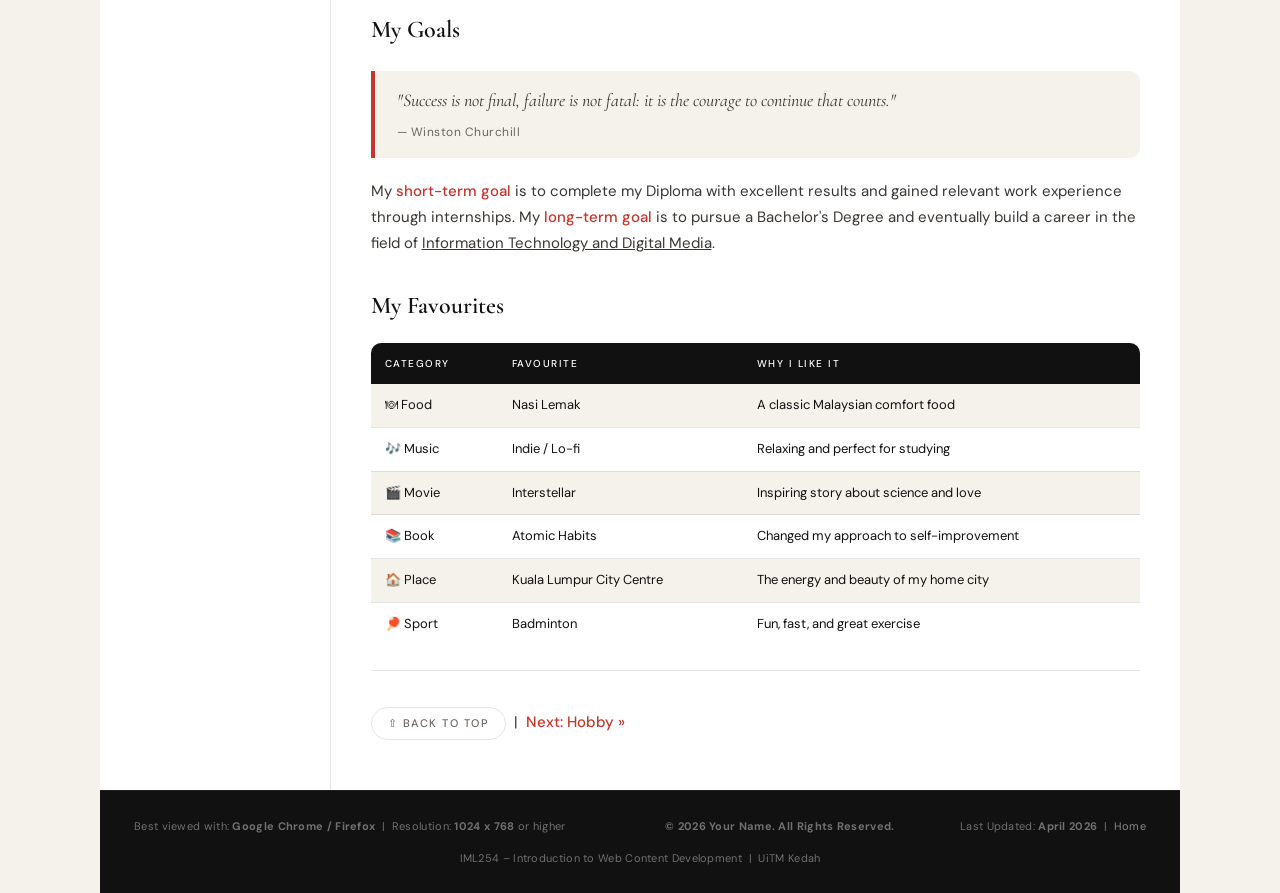
==== commit abf27082: "Update about.html" ====
--- a/about.html
+++ b/about.html
@@ -118,7 +118,7 @@
 
         <div class="clearfix">
           <img src="images/about-photo.jpg" alt="My Photo" width="160" height="190" class="float-right" />
-          <p>My full name is <strong class="text-accent">Your Full Name</strong>. I was born on
+          <p>My full name is <strong class="text-accent">Muhamad Irfan bin Azmi</strong>. I was born on
           <u>1 January 2005</u> in <strong>Kuala Lumpur</strong>, Malaysia. I am currently
           a student at <em>Universiti Teknologi MARA (UiTM)</em>, pursuing my Diploma in
           <strong>Information Management</strong>.</p>
@@ -137,15 +137,15 @@
         <h2>Personal Details</h2>
         <table class="data-table" cellpadding="0" cellspacing="0" border="0">
           <tr><th style="width: 35%;">Field</th><th>Information</th></tr>
-          <tr><td><strong>Full Name</strong></td><td>Your Full Name Bin/Binti Your Father's Name</td></tr>
-          <tr><td><strong>Nickname</strong></td><td>Your Nickname</td></tr>
-          <tr><td><strong>Date of Birth</strong></td><td>1 January 2005</td></tr>
+          <tr><td><strong>Full Name</strong></td><td>Muhamad Irfan bin Azmi</td></tr>
+          <tr><td><strong>Nickname</strong></td><td>Ipan</td></tr>
+          <tr><td><strong>Date of Birth</strong></td><td>11 December 2006</td></tr>
           <tr><td><strong>Place of Birth</strong></td><td>Kuala Lumpur, Malaysia</td></tr>
           <tr><td><strong>Nationality</strong></td><td>Malaysian</td></tr>
           <tr><td><strong>Religion</strong></td><td>Islam</td></tr>
-          <tr><td><strong>Current Address</strong></td><td>UiTM Campus, Shah Alam, Selangor</td></tr>
+          <tr><td><strong>Current Address</strong></td><td>UiTM, Merbok, Kedah</td></tr>
           <tr><td><strong>Hometown</strong></td><td>Kuala Lumpur, Malaysia</td></tr>
-          <tr><td><strong>Email</strong></td><td><a href="mailto:yourname@student.uitm.edu.my">yourname@student.uitm.edu.my</a></td></tr>
+          <tr><td><strong>Email</strong></td><td><a href="mailto:2024629932@student.uitm.edu.my">2024629932@student.uitm.edu.my</a></td></tr>
           <tr><td><strong>Language</strong></td><td>Bahasa Malaysia, English</td></tr>
         </table>
 
@@ -153,7 +153,7 @@
         <h2>My Personality</h2>
         <p>People who know me well would describe me as <strong>hardworking, friendly, and
         creative</strong>. I am the kind of person who takes time to think things through
-        before acting. I enjoy <em>working in teams</em> but I am also comfortable working
+        before acting. I enjoy <em>working in group</em>, but I am also comfortable working
         independently when needed.</p>
         <table class="data-table" cellpadding="0" cellspacing="0" border="0">
           <tr><th>Strength</th><th>Weakness</th><th>Working Style</th></tr>
@@ -170,7 +170,7 @@
           <cite>&#8212; Winston Churchill</cite>
         </blockquote>
         <p>My <span class="text-bold text-accent">short-term goal</span> is to complete my
-        Diploma with excellent results and gain relevant work experience through internships.
+        Diploma with excellent results and gained relevant work experience through internships.
         My <span class="text-bold text-accent">long-term goal</span> is to pursue a
         Bachelor's Degree and eventually build a career in the field of
         <u>Information Technology and Digital Media</u>.</p>
@@ -206,7 +206,7 @@
       </tr>
       <tr>
         <td colspan="3" class="disc-center" style="padding-top: 6px;">
-          IML254 &#8211; Introduction to Web Content Development &#160;|&#160; UiTM
+          IML254 &#8211; Introduction to Web Content Development &#160;|&#160; UiTM Kedah
         </td>
       </tr>
     </table>
--- a/css/styles.css
+++ b/css/styles.css
@@ -663,7 +663,7 @@
 #dark-toggle {
   position: fixed;
   right: 24px;
-  bottom: 84px;
+  bottom: 24px;
   z-index: 9999;
   cursor: pointer;
   user-select: none;
@@ -723,7 +723,7 @@
 #music-toggle {
   position: fixed;
   right: 24px;
-  bottom: 24px;
+  bottom: 84px;
   z-index: 9999;
   background: none;
   border: none;
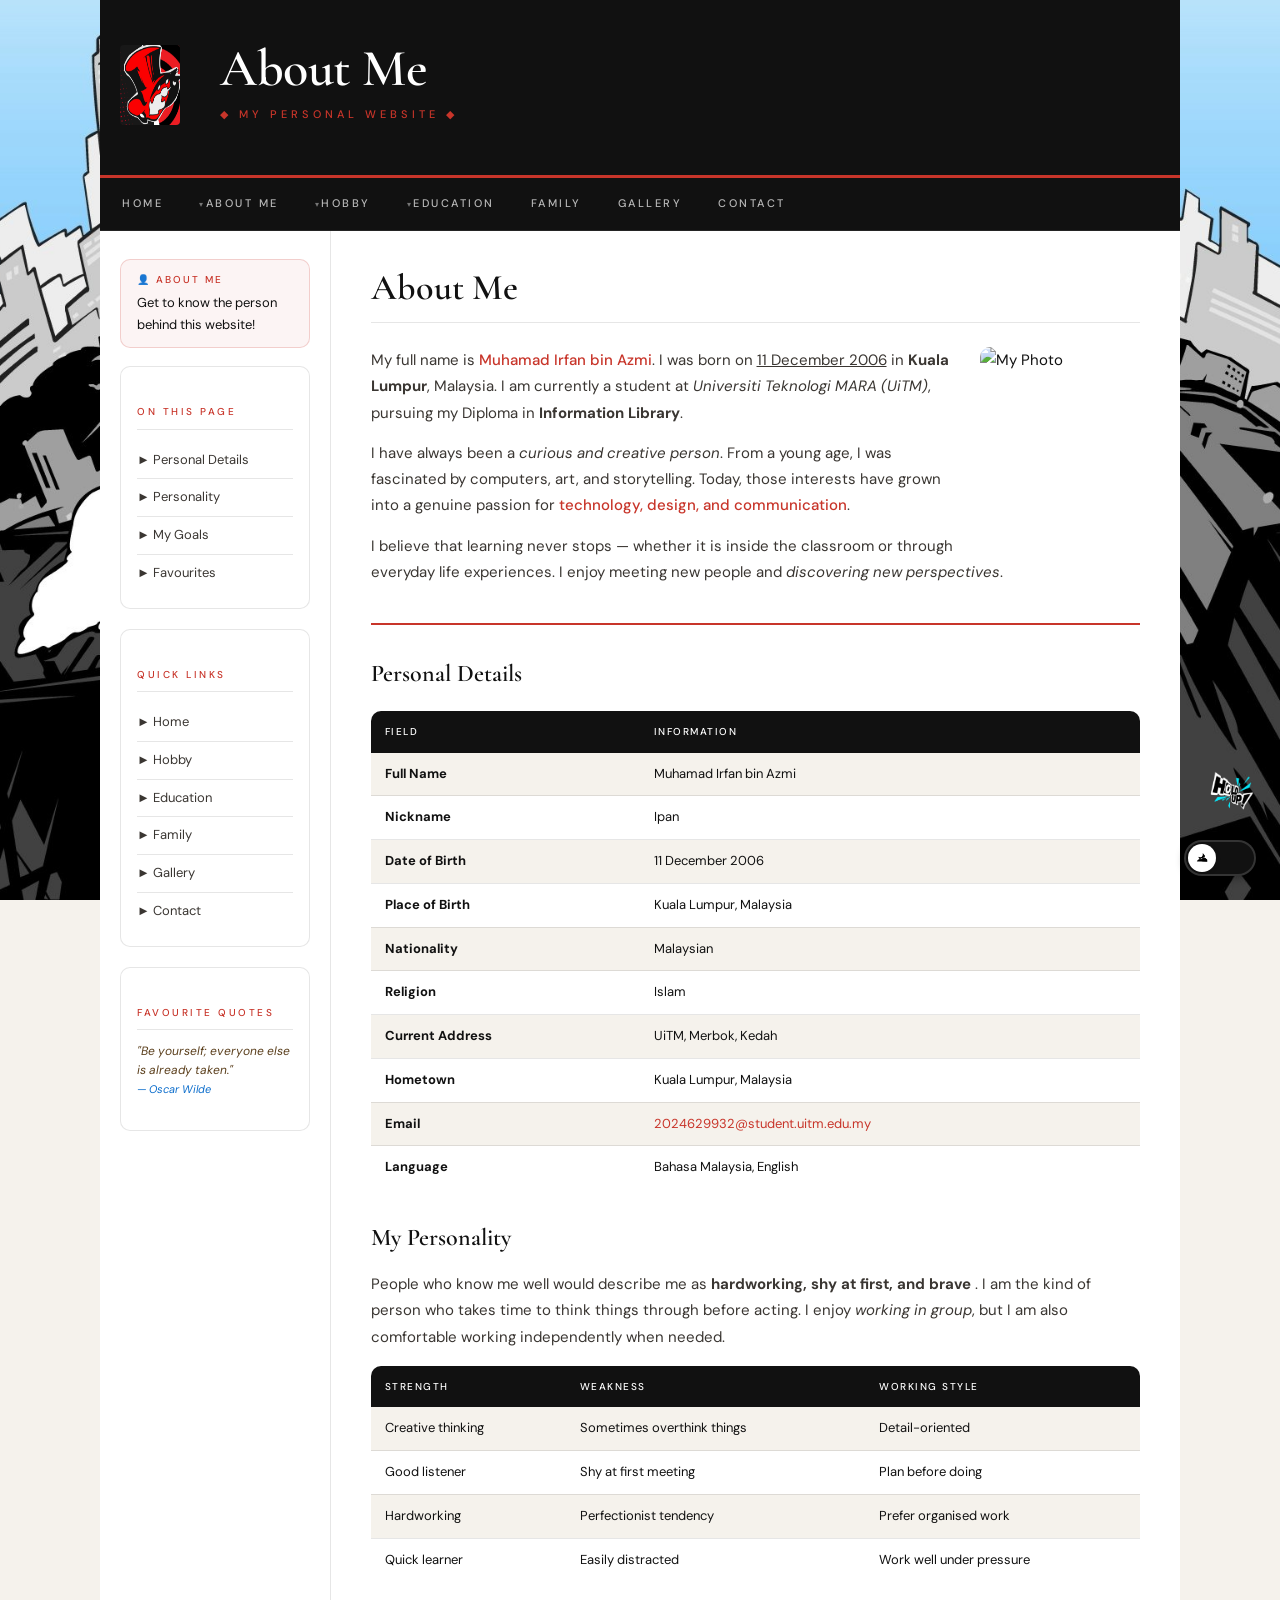
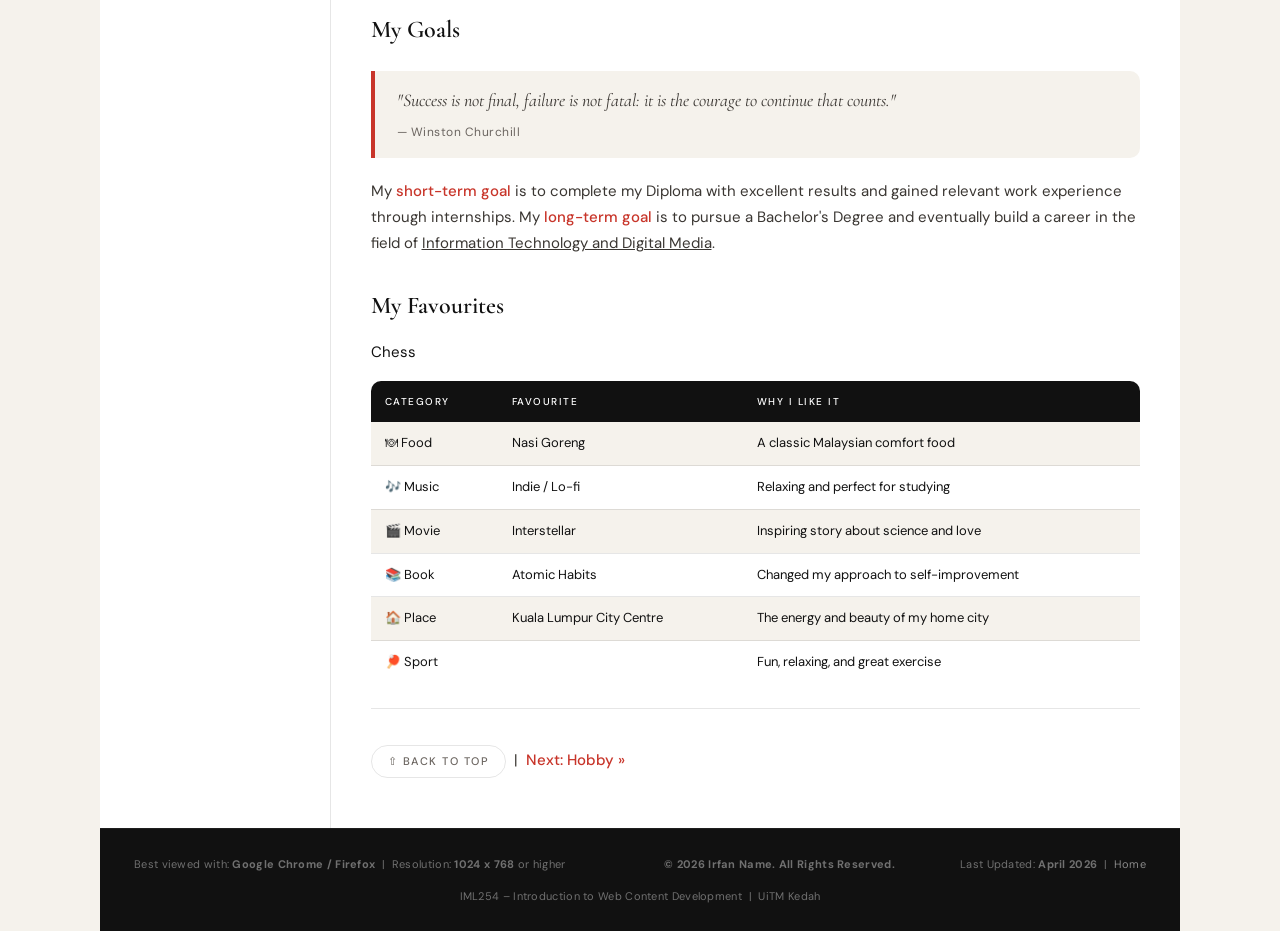
==== commit 855843bb: "Update about.html" ====
--- a/about.html
+++ b/about.html
@@ -26,7 +26,7 @@
           <img src="images/logo.png" alt="Logo" width="80" height="80" />
         </td>
         <td class="banner-center">
-          <p class="site-title">Your Name</p>
+          <p class="site-title">About Me</p>
           <p class="site-subtitle">&#9670; My Personal Website &#9670;</p>
         </td>
         <td class="banner-right">
@@ -119,9 +119,9 @@
         <div class="clearfix">
           <img src="images/about-photo.jpg" alt="My Photo" width="160" height="190" class="float-right" />
           <p>My full name is <strong class="text-accent">Muhamad Irfan bin Azmi</strong>. I was born on
-          <u>1 January 2005</u> in <strong>Kuala Lumpur</strong>, Malaysia. I am currently
+          <u>11 December 2006</u> in <strong>Kuala Lumpur</strong>, Malaysia. I am currently
           a student at <em>Universiti Teknologi MARA (UiTM)</em>, pursuing my Diploma in
-          <strong>Information Management</strong>.</p>
+          <strong>Information Library</strong>.</p>
           <p>I have always been a <span class="text-italic">curious and creative person</span>.
           From a young age, I was fascinated by computers, art, and storytelling. Today,
           those interests have grown into a genuine passion for <span class="text-accent">
@@ -151,8 +151,8 @@
 
         <a name="personality" id="personality"></a>
         <h2>My Personality</h2>
-        <p>People who know me well would describe me as <strong>hardworking, friendly, and
-        creative</strong>. I am the kind of person who takes time to think things through
+        <p>People who know me well would describe me as <strong>hardworking, shy at first, and brave
+        </strong>. I am the kind of person who takes time to think things through
         before acting. I enjoy <em>working in group</em>, but I am also comfortable working
         independently when needed.</p>
         <table class="data-table" cellpadding="0" cellspacing="0" border="0">
@@ -179,12 +179,12 @@
         <h2>My Favourites</h2>
         <table class="data-table" cellpadding="0" cellspacing="0" border="0">
           <tr><th>Category</th><th>Favourite</th><th>Why I Like It</th></tr>
-          <tr><td>&#127869; Food</td><td>Nasi Lemak</td><td>A classic Malaysian comfort food</td></tr>
+          <tr><td>&#127869; Food</td><td>Nasi Goreng</td><td>A classic Malaysian comfort food</td></tr>
           <tr><td>&#127926; Music</td><td>Indie / Lo-fi</td><td>Relaxing and perfect for studying</td></tr>
           <tr><td>&#127916; Movie</td><td>Interstellar</td><td>Inspiring story about science and love</td></tr>
           <tr><td>&#128218; Book</td><td>Atomic Habits</td><td>Changed my approach to self-improvement</td></tr>
           <tr><td>&#127968; Place</td><td>Kuala Lumpur City Centre</td><td>The energy and beauty of my home city</td></tr>
-          <tr><td>&#127955; Sport</td><td>Badminton</td><td>Fun, fast, and great exercise</td></tr>
+          <tr><td>&#127955; Sport</td><td></td>Chess<td>Fun, relaxing, and great exercise</td></tr>
         </table>
 
         <hr />
@@ -201,7 +201,7 @@
     <table class="disclaimer-table" cellpadding="0" cellspacing="0" border="0">
       <tr>
         <td class="disc-left">Best viewed with: <strong>Google Chrome / Firefox</strong> &#160;|&#160; Resolution: <strong>1024 x 768</strong> or higher</td>
-        <td class="disc-center"><strong>&#169; 2026 Your Name. All Rights Reserved.</strong></td>
+        <td class="disc-center"><strong>&#169; 2026 Irfan Name. All Rights Reserved.</strong></td>
         <td class="disc-right">Last Updated: <strong>April 2026</strong> &#160;|&#160; <a href="index.html">Home</a></td>
       </tr>
       <tr>
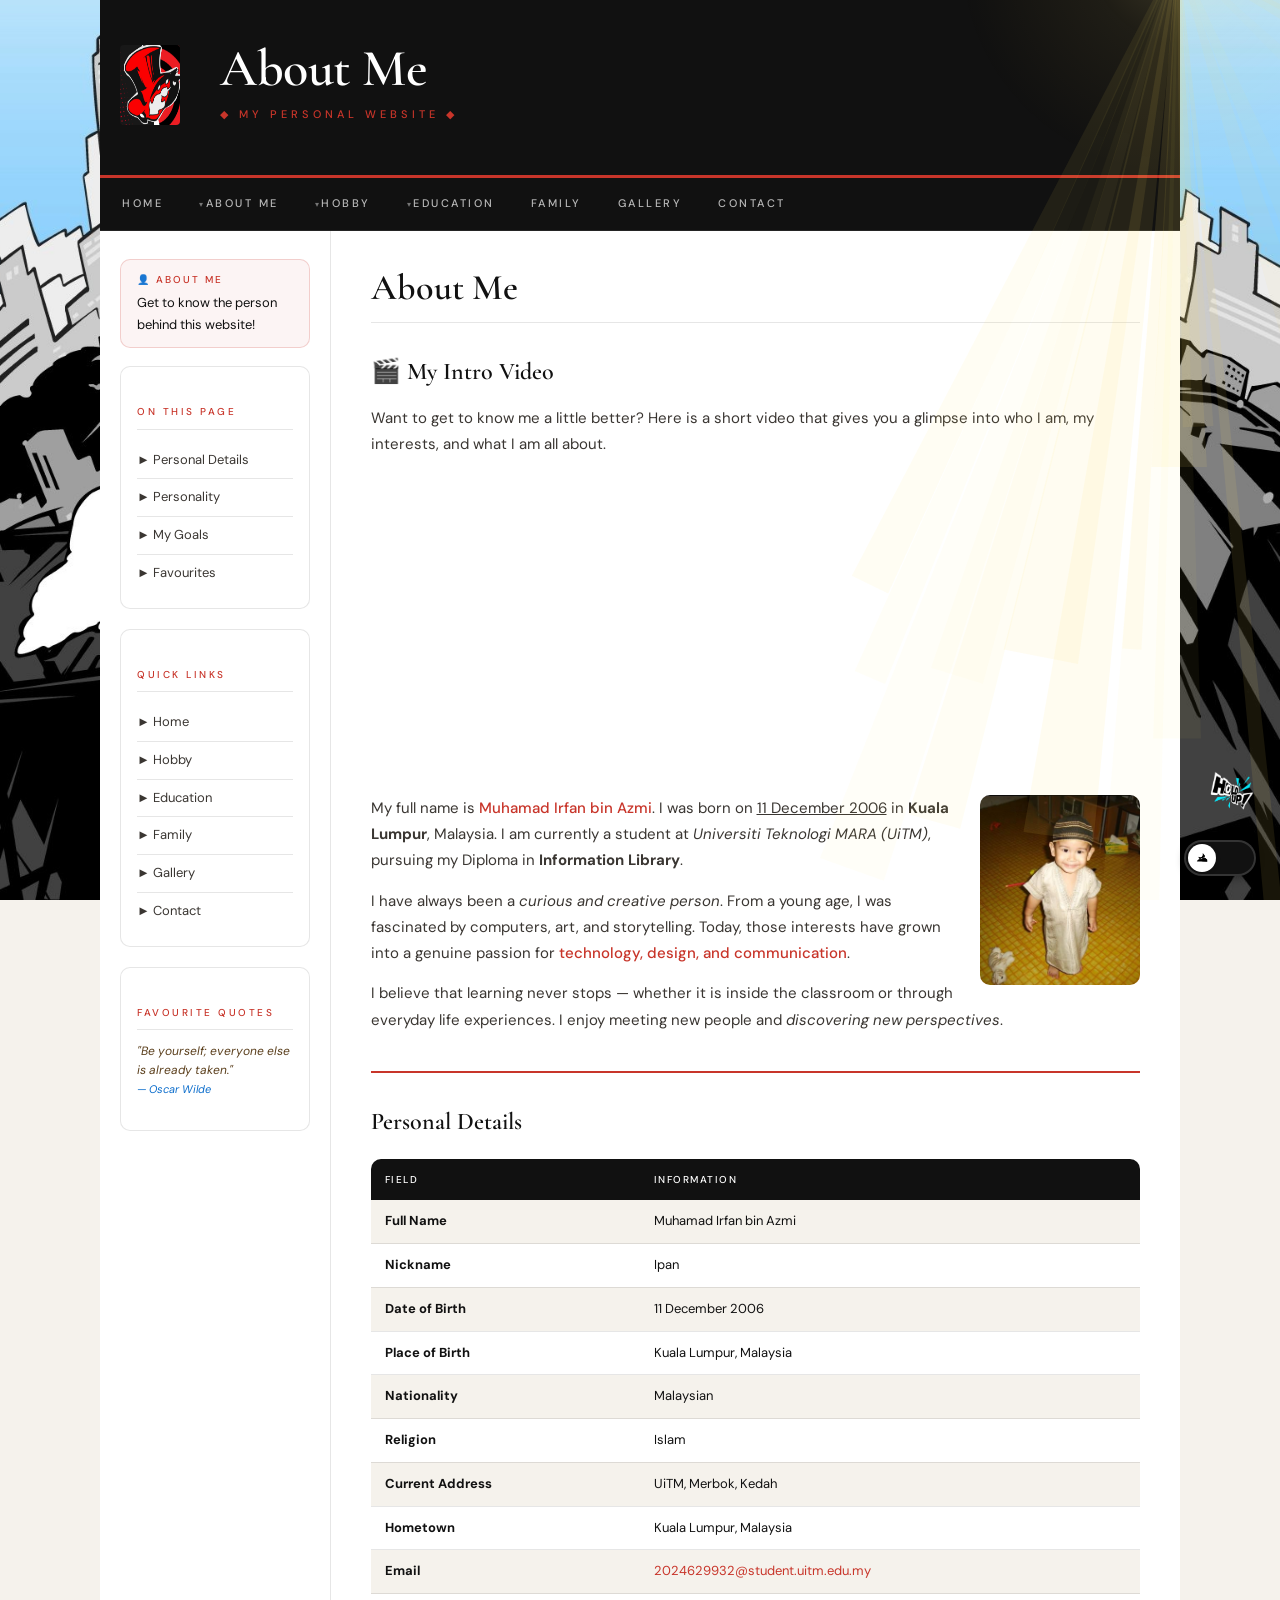
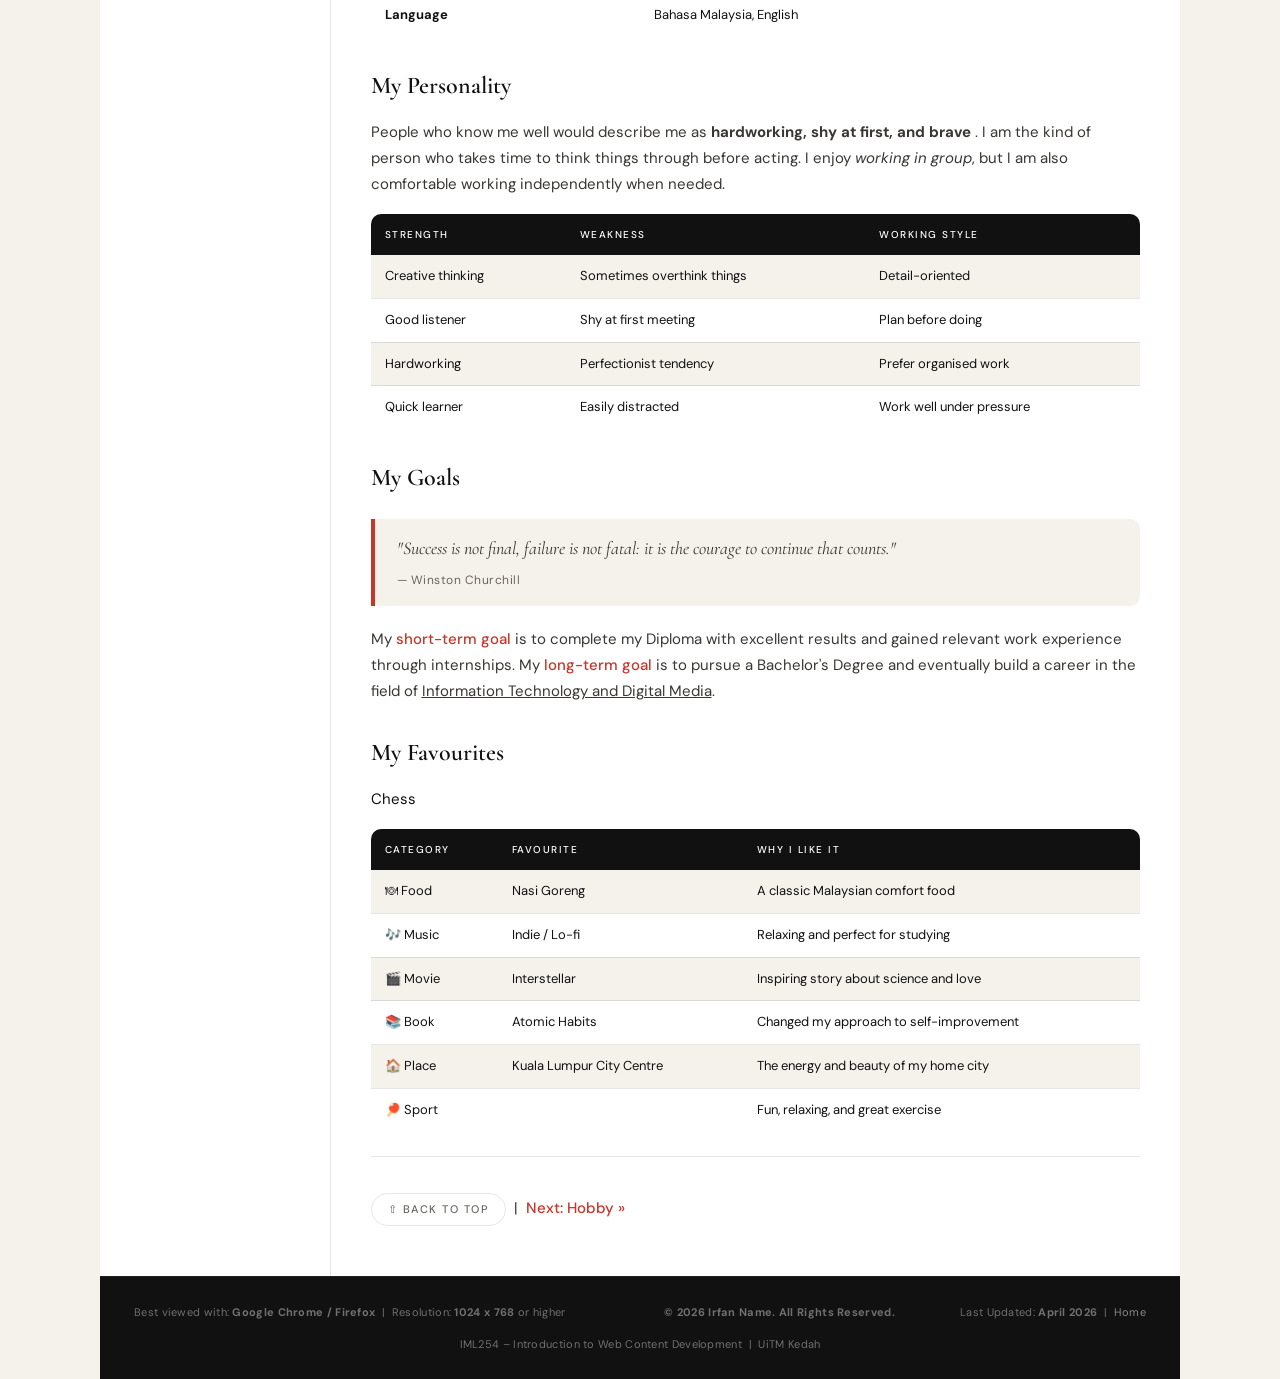
==== commit 01d46aa2: "Update about.html" ====
--- a/about.html
+++ b/about.html
@@ -116,6 +116,23 @@
         <a name="top" id="top"></a>
         <h1>About Me</h1>
 
+        <a name="video" id="video"></a>
+          <h2>&#127916; My Intro Video</h2>
+         <p>Want to get to know me a little better? Here is a short video that gives you
+          a glimpse into who I am, my interests, and what I am all about.</p>
+
+         <div class="video-wrap">
+         <iframe
+            width="560" height="315"
+            src="https://www.youtube.com/embed/SPqGyDTu2Xg?si=C99ifyCTSl78A26d"
+             title="YouTube video player"
+             frameborder="0"
+             allow="accelerometer; autoplay; clipboard-write; encrypted-media; gyroscope; picture-in-picture; web-share"
+             referrerpolicy="strict-origin-when-cross-origin"
+            allowfullscreen>
+          </iframe>
+        </div>
+
         <div class="clearfix">
           <img src="images/about-photo.jpg" alt="My Photo" width="160" height="190" class="float-right" />
           <p>My full name is <strong class="text-accent">Muhamad Irfan bin Azmi</strong>. I was born on
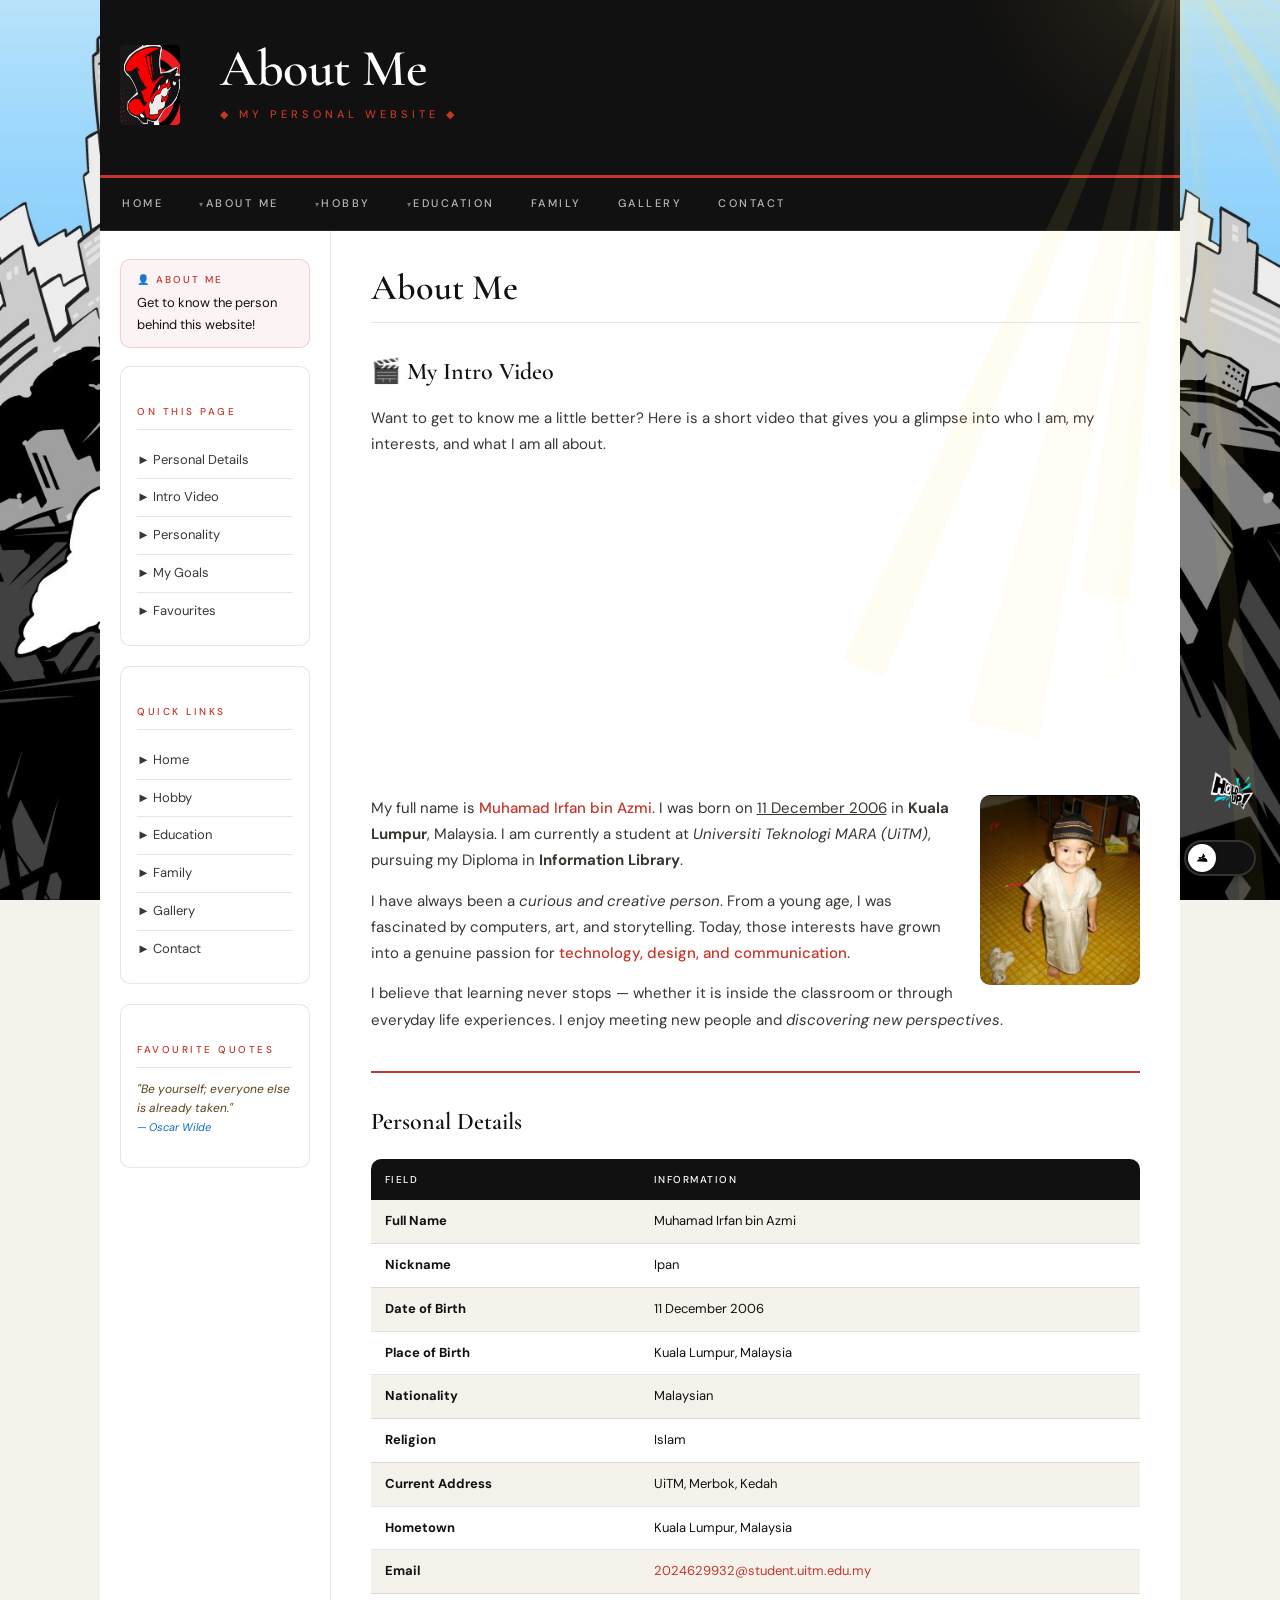
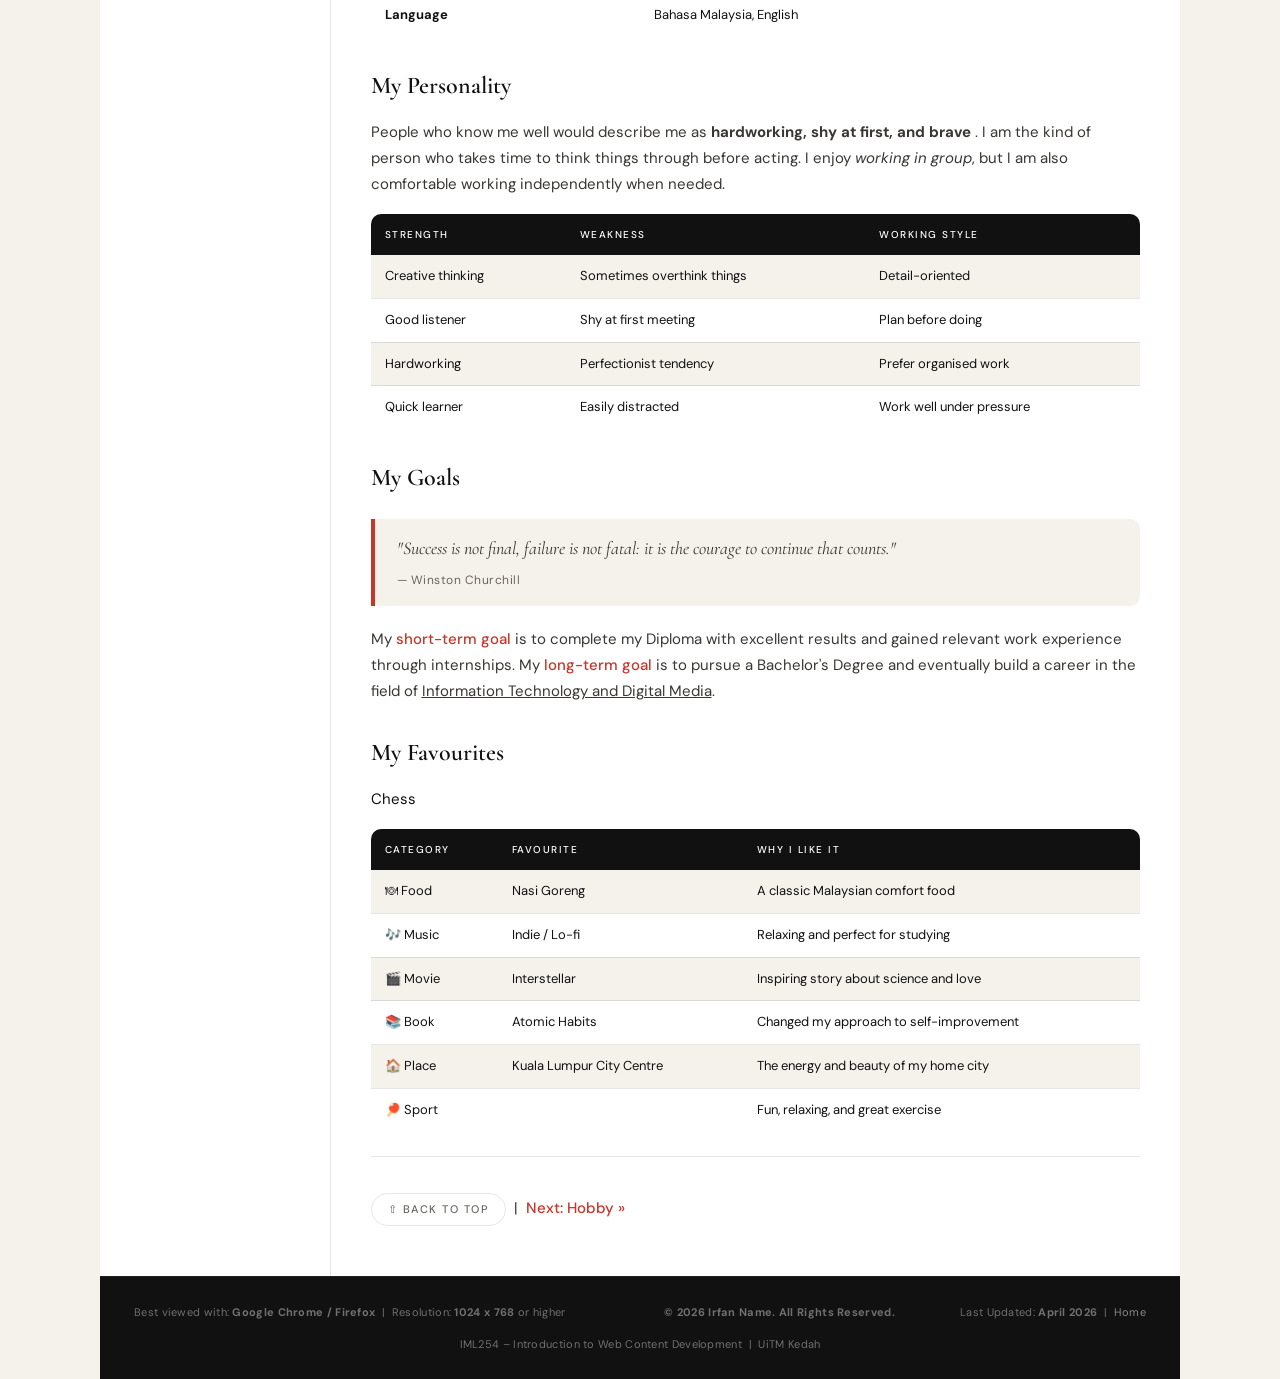
==== commit 0e8022bf: "Update about.html" ====
--- a/about.html
+++ b/about.html
@@ -86,6 +86,7 @@
           <h3>On This Page</h3>
           <ul>
             <li><a href="#details">&#9658; Personal Details</a></li>
+            <li><a href="#video">&#9658; Intro Video</a></li>
             <li><a href="#personality">&#9658; Personality</a></li>
             <li><a href="#goals">&#9658; My Goals</a></li>
             <li><a href="#favourites">&#9658; Favourites</a></li>
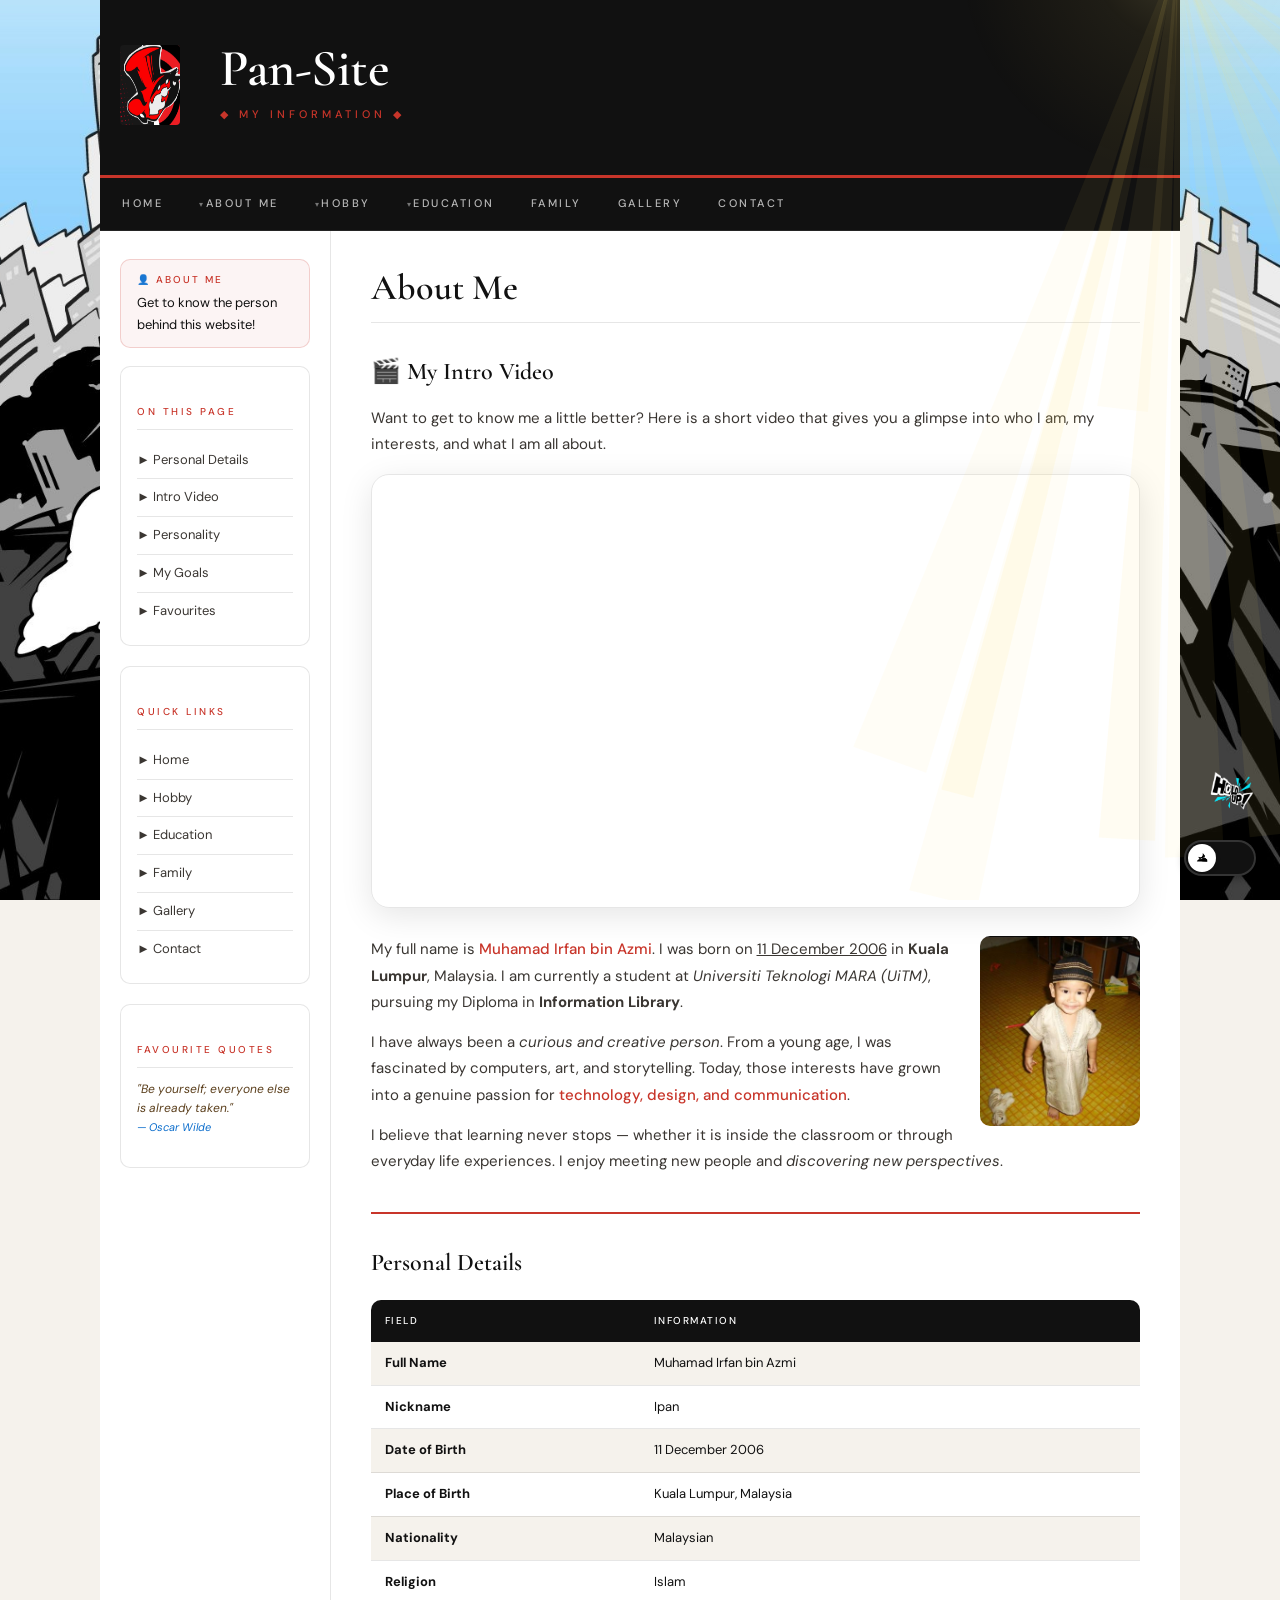
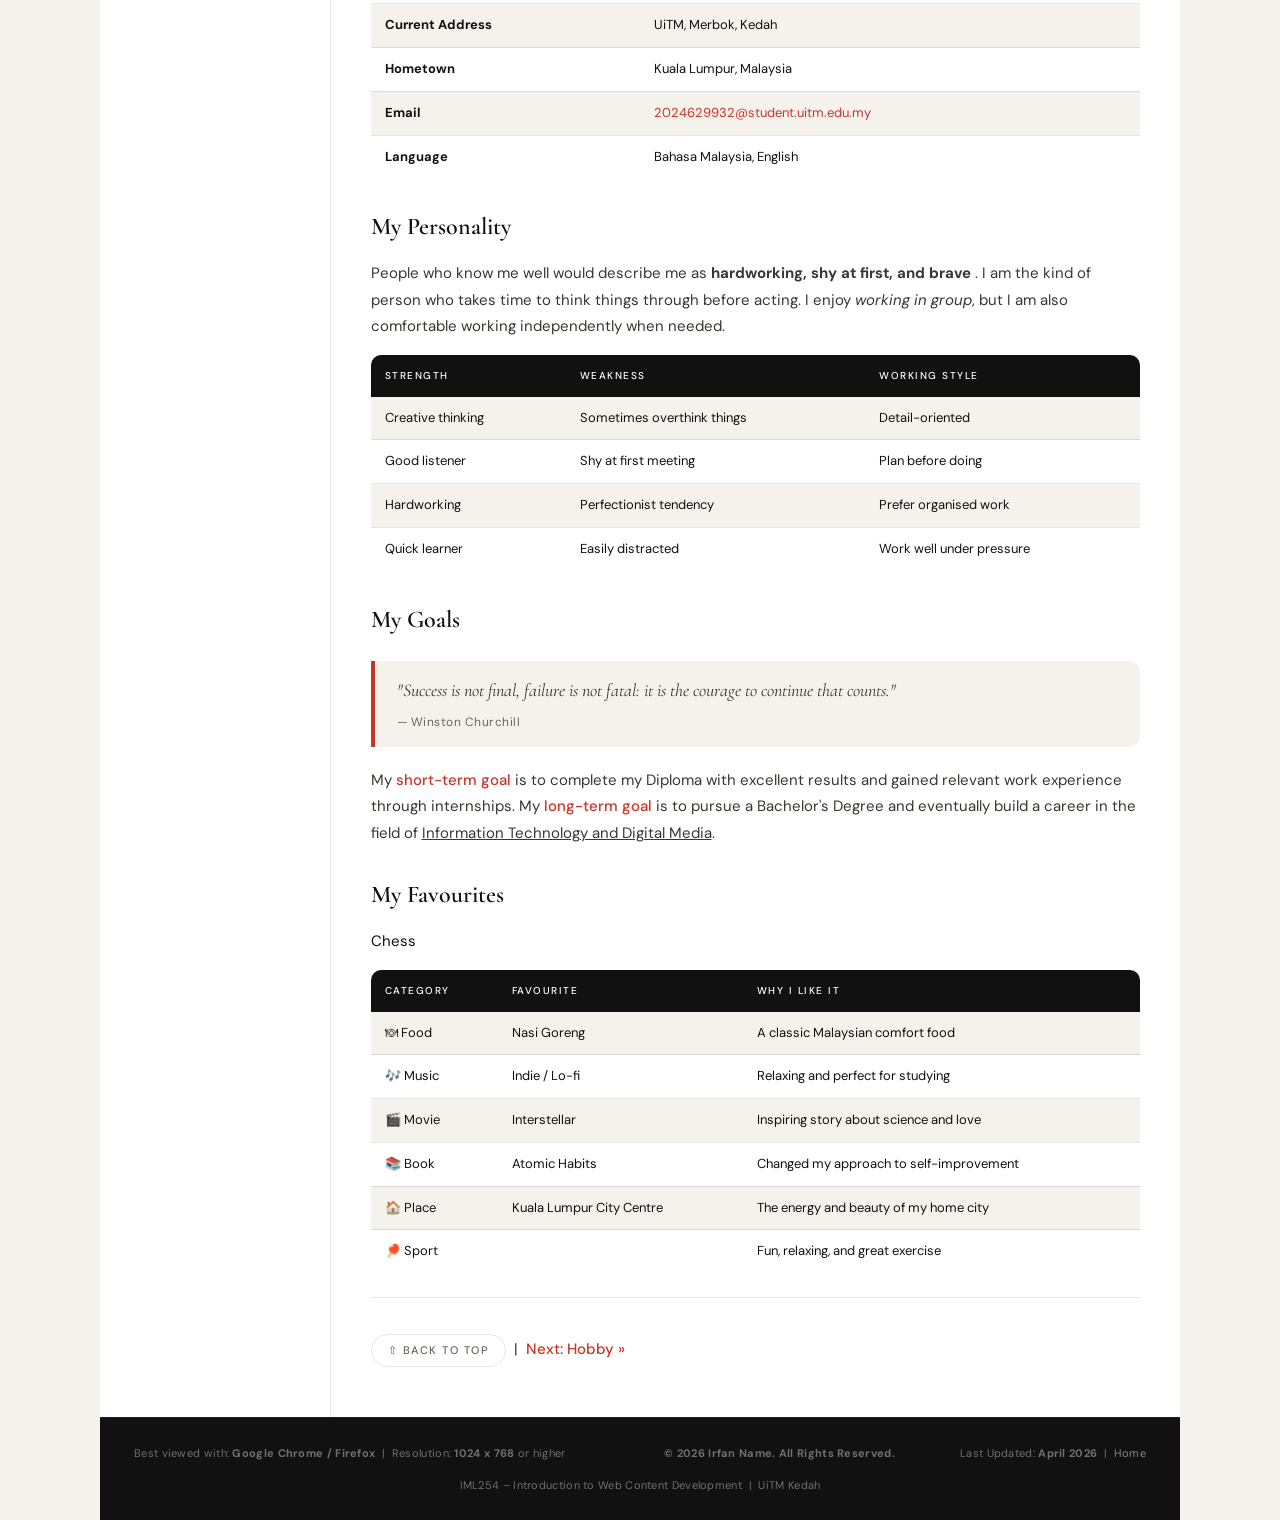
==== commit b45cc806: "Update about.html" ====
--- a/about.html
+++ b/about.html
@@ -26,8 +26,8 @@
           <img src="images/logo.png" alt="Logo" width="80" height="80" />
         </td>
         <td class="banner-center">
-          <p class="site-title">About Me</p>
-          <p class="site-subtitle">&#9670; My Personal Website &#9670;</p>
+          <p class="site-title">Pan-Site</p>
+          <p class="site-subtitle">&#9670; My Information &#9670;</p>
         </td>
         <td class="banner-right">
         </td>
--- a/css/styles.css
+++ b/css/styles.css
@@ -770,6 +770,103 @@
 /* ── SELECTION ── */
 ::selection { background: rgba(200,53,42,0.15); color: var(--ink); }
 
+/* ── VIDEO EMBED ── */
+.video-wrap {
+  position: relative;
+  width: 100%;
+  padding-bottom: 56.25%; /* 16:9 ratio */
+  height: 0;
+  overflow: hidden;
+  border-radius: var(--radius-lg);
+  border: 1px solid var(--border);
+  margin: 16px 0 28px;
+  box-shadow: 0 8px 32px rgba(0,0,0,0.10);
+  transition: box-shadow 0.3s var(--ease-out), border-color 0.3s ease;
+}
+
+.video-wrap:hover {
+  box-shadow: 0 12px 40px rgba(0,0,0,0.16);
+  border-color: rgba(200,53,42,0.3);
+}
+
+.video-wrap iframe {
+  position: absolute;
+  top: 0; left: 0;
+  width: 100%;
+  height: 100%;
+  border: none;
+  border-radius: var(--radius-lg);
+}
+
+/* dark mode */
+body.dark-mode .video-wrap {
+  border-color: rgba(255,255,255,0.08);
+  box-shadow: 0 8px 32px rgba(0,0,0,0.4);
+}
+
+body.dark-mode .video-wrap:hover {
+  border-color: rgba(229,69,58,0.3);
+  box-shadow: 0 12px 40px rgba(0,0,0,0.6);
+}
+
+/* ── IMAGE HOVER CARD (gallery-style effect) ── */
+.img-hover-card {
+  position: relative;
+  overflow: hidden;
+  border-radius: var(--radius-md);
+  display: inline-block;
+}
+
+.img-hover-card img {
+  display: block;
+  transition: transform 0.6s cubic-bezier(.25,.46,.45,.94),
+              filter 0.45s ease;
+  filter: grayscale(10%) brightness(0.88);
+  border-radius: var(--radius-md);
+}
+
+.img-hover-card:hover img {
+  transform: scale(1.07);
+  filter: grayscale(0%) brightness(0.65);
+}
+
+/* Bottom gradient fade */
+.img-hover-card::before {
+  content: '';
+  position: absolute;
+  bottom: 0; left: 0;
+  width: 100%; height: 60%;
+  background: linear-gradient(to top, rgba(0,0,0,0.85) 0%, transparent 100%);
+  z-index: 2;
+  opacity: 0;
+  transition: opacity 0.35s ease;
+  border-radius: 0 0 var(--radius-md) var(--radius-md);
+  pointer-events: none;
+}
+
+.img-hover-card:hover::before { opacity: 1; }
+
+/* Red top-line sweep */
+.img-hover-card::after {
+  content: '';
+  position: absolute;
+  top: 0; left: 0;
+  width: 0; height: 2px;
+  background: linear-gradient(to right, var(--accent), #ff8a80);
+  z-index: 5;
+  transition: width 0.45s ease;
+  pointer-events: none;
+}
+
+.img-hover-card:hover::after { width: 100%; }
+
+/* Allow inline height on non-grid cards */
+.img-hover-card.gal-card {
+  height: auto;
+  flex: none;
+  min-width: 0;
+}
+
 /* ══════════════════════════════════════════════
    DARK MODE
    ══════════════════════════════════════════════ */
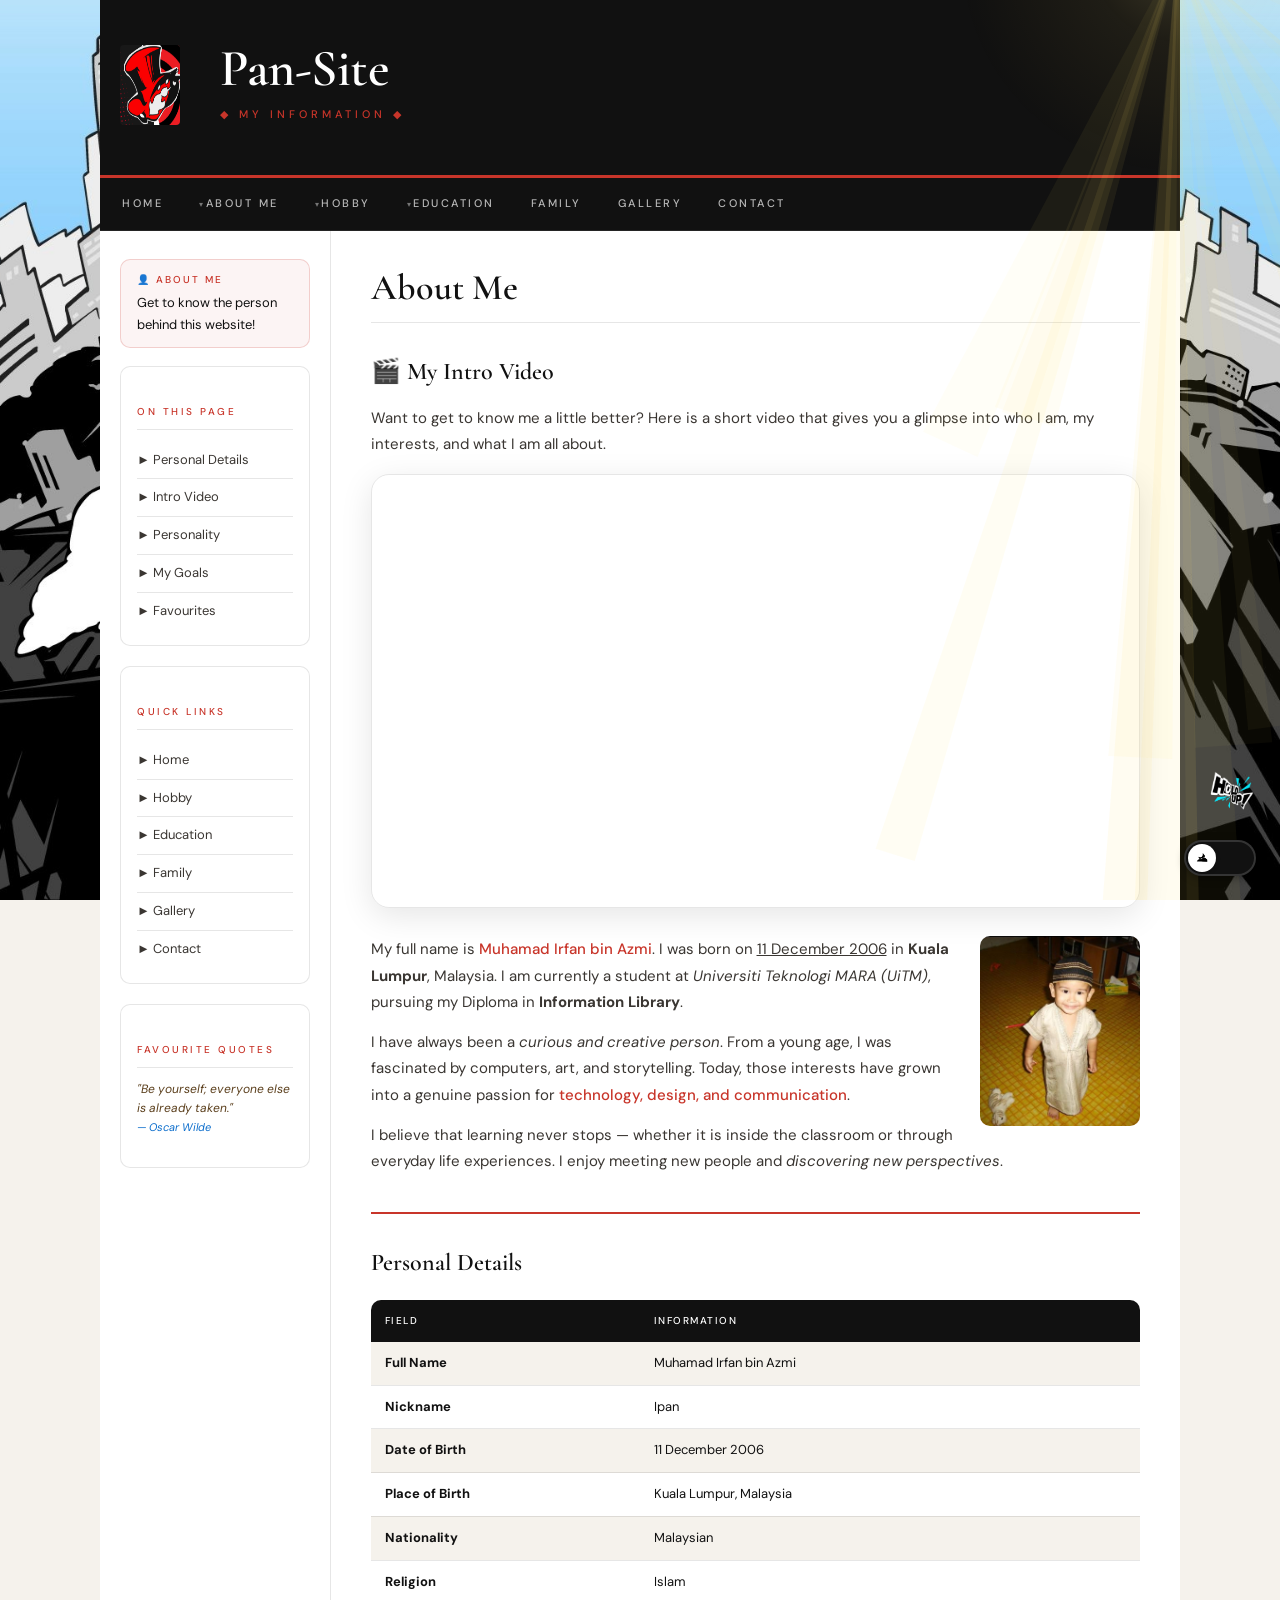
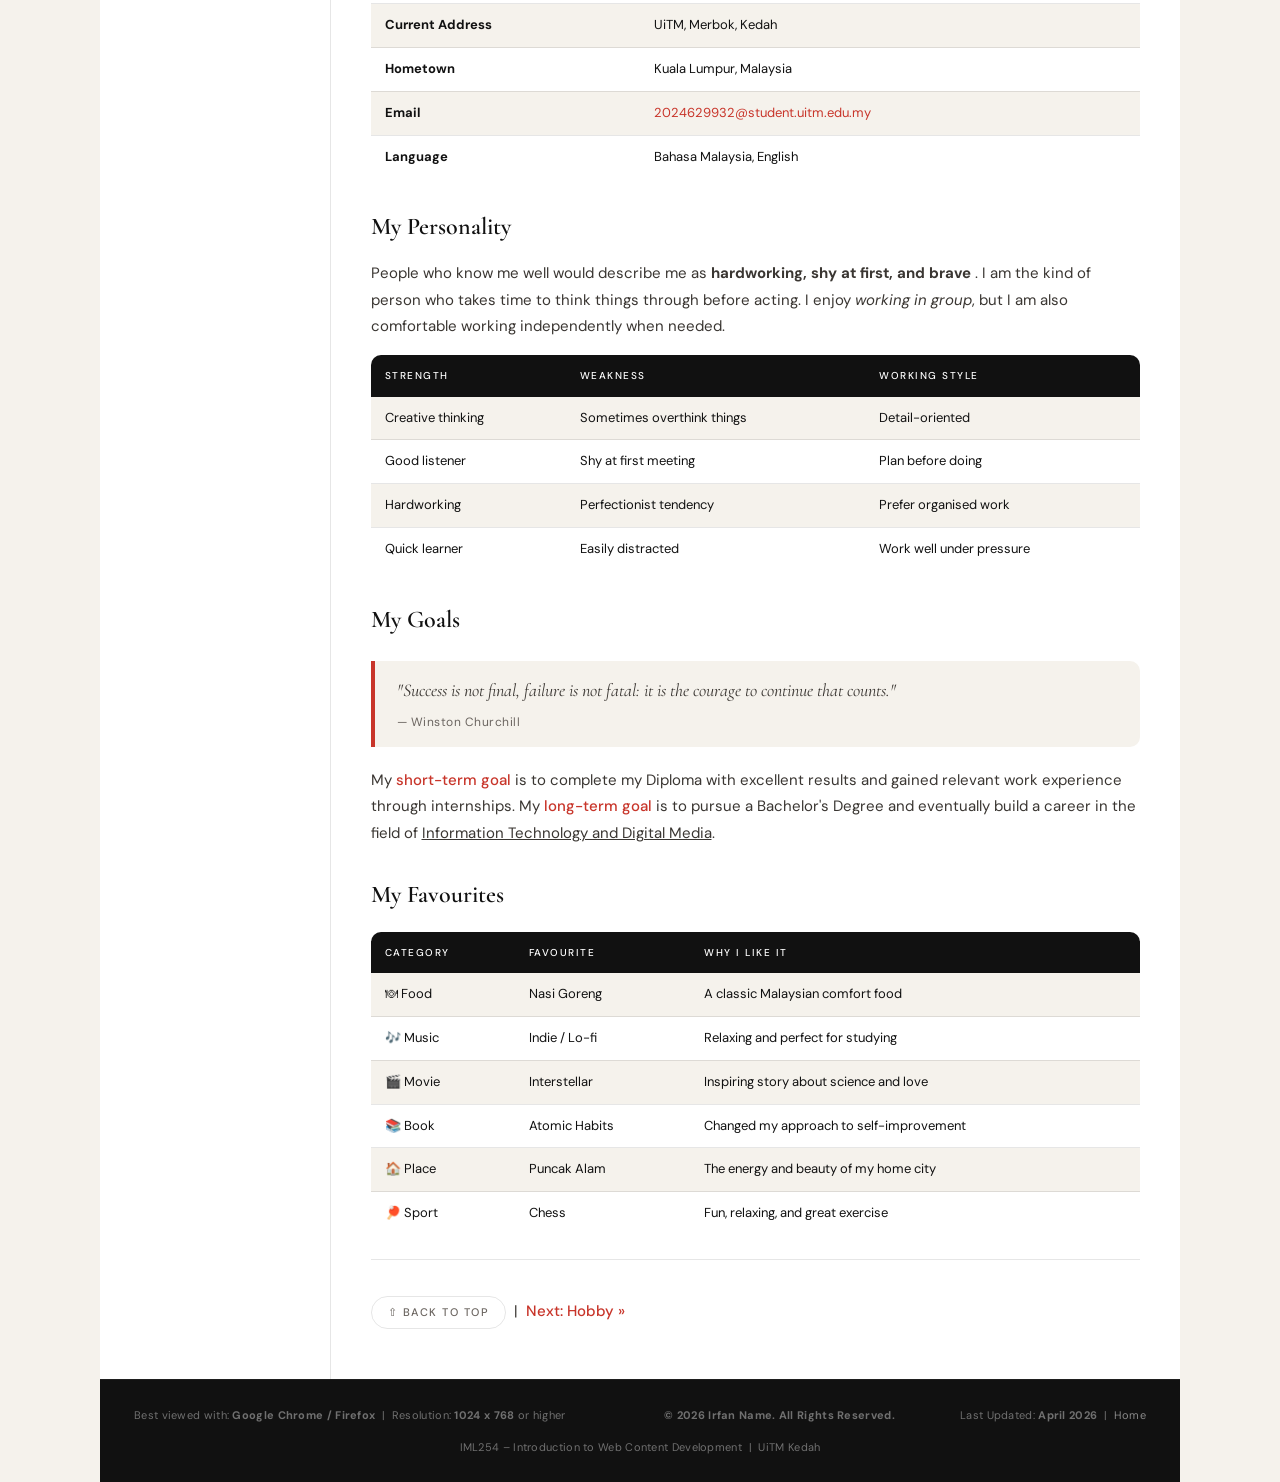
==== commit 211d1e1f: "Update about.html" ====
--- a/about.html
+++ b/about.html
@@ -201,8 +201,8 @@
           <tr><td>&#127926; Music</td><td>Indie / Lo-fi</td><td>Relaxing and perfect for studying</td></tr>
           <tr><td>&#127916; Movie</td><td>Interstellar</td><td>Inspiring story about science and love</td></tr>
           <tr><td>&#128218; Book</td><td>Atomic Habits</td><td>Changed my approach to self-improvement</td></tr>
-          <tr><td>&#127968; Place</td><td>Kuala Lumpur City Centre</td><td>The energy and beauty of my home city</td></tr>
-          <tr><td>&#127955; Sport</td><td></td>Chess<td>Fun, relaxing, and great exercise</td></tr>
+          <tr><td>&#127968; Place</td><td>Puncak Alam</td><td>The energy and beauty of my home city</td></tr>
+          <tr><td>&#127955; Sport</td><td>Chess</td><td>Fun, relaxing, and great exercise</td></tr>
         </table>
 
         <hr />
